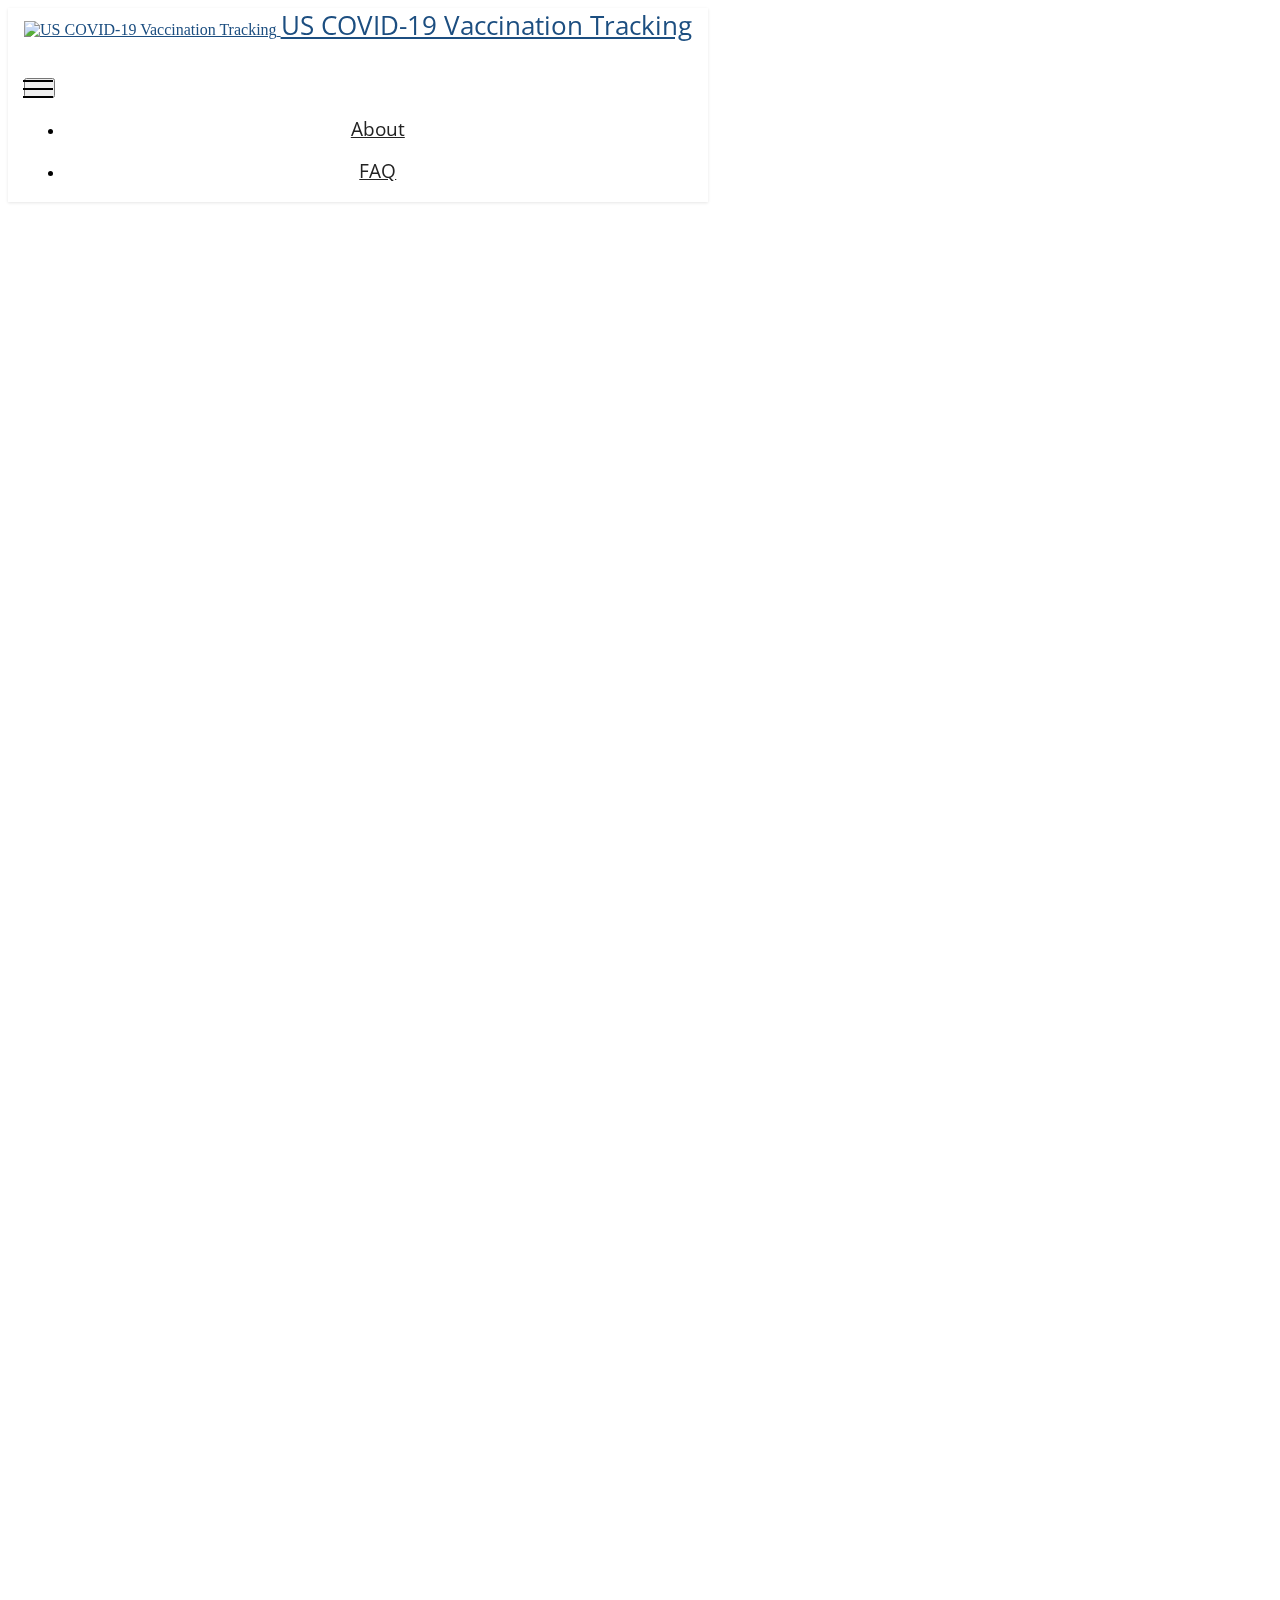
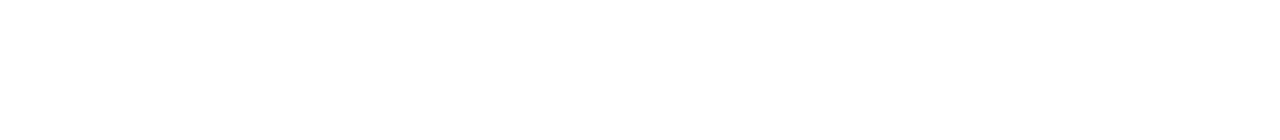
==== index.html @ efb1bec2 "Pushed correct version of files" ====
<!DOCTYPE html>
<html  >
<head>
  
  <meta charset="UTF-8">
  <meta http-equiv="X-UA-Compatible" content="IE=edge">
  
  <meta name="viewport" content="width=device-width, initial-scale=1, minimum-scale=1">
  <link rel="shortcut icon" href="assets/images/slide1-96x96.png" type="image/x-icon">
  <meta name="description" content="">
  
  
  <title>Home</title>
  <link rel="stylesheet" href="assets/tether/tether.min.css">
  <link rel="stylesheet" href="assets/bootstrap/css/bootstrap.min.css">
  <link rel="stylesheet" href="assets/bootstrap/css/bootstrap-grid.min.css">
  <link rel="stylesheet" href="assets/bootstrap/css/bootstrap-reboot.min.css">
  <link rel="stylesheet" href="assets/dropdown/css/style.css">
  <link rel="stylesheet" href="assets/socicon/css/styles.css">
  <link rel="stylesheet" href="assets/theme/css/style.css">
  <link rel="preload" as="style" href="assets/mobirise/css/mbr-additional.css"><link rel="stylesheet" href="assets/mobirise/css/mbr-additional.css" type="text/css">
  
  
  
  
</head>
<body>
  
  <section class="menu menu2 cid-slTCuSpIMN" once="menu" id="menu2-1">
    
    <nav class="navbar navbar-dropdown navbar-fixed-top navbar-expand-lg">
        <div class="container-fluid">
            <div class="navbar-brand">
                <span class="navbar-logo">
                    <a href="index.html">
                        <img src="assets/images/slide1-96x96.png" alt="US COVID-19 Vaccination Tracking" style="height: 3rem;">
                    </a>
                </span>
                <span class="navbar-caption-wrap"><a class="navbar-caption text-primary display-5" href="#">US COVID-19 Vaccination Tracking</a></span>
            </div>
            <button class="navbar-toggler" type="button" data-toggle="collapse" data-target="#navbarSupportedContent" aria-controls="navbarNavAltMarkup" aria-expanded="false" aria-label="Toggle navigation">
                <div class="hamburger">
                    <span></span>
                    <span></span>
                    <span></span>
                    <span></span>
                </div>
            </button>
            <div class="collapse navbar-collapse" id="navbarSupportedContent">
                <ul class="navbar-nav nav-dropdown nav-right" data-app-modern-menu="true"><li class="nav-item"><a class="nav-link link text-black text-primary display-7" href="about.html">
                            About</a></li>
                    <li class="nav-item"><a class="nav-link link text-black text-primary display-7" href="faq.html">
                            FAQ</a></li></ul>
                
                
            </div>
        </div>
    </nav>
</section>

<div id="custom-html-3"><!-- Type valid HTML here -->

<div>
<iframe src="https://covid19-surveillance-dashboard.herokuapp.com/" height="1500" width="100%" frameborder="0"></iframe>
</div></div>


<script src="assets/web/assets/jquery/jquery.min.js"></script>
  <script src="assets/popper/popper.min.js"></script>
  <script src="assets/tether/tether.min.js"></script>
  <script src="assets/bootstrap/js/bootstrap.min.js"></script>
  <script src="assets/smoothscroll/smooth-scroll.js"></script>
  <script src="assets/dropdown/js/nav-dropdown.js"></script>
  <script src="assets/dropdown/js/navbar-dropdown.js"></script>
  <script src="assets/touchswipe/jquery.touch-swipe.min.js"></script>
  <script src="assets/theme/js/script.js"></script>
  
  
  
</body>
</html>
---- assets/mobirise/css/mbr-additional.css ----
@import url(https://fonts.googleapis.com/css?family=Open+Sans:300,300i,400,400i,600,600i,700,700i,800,800i&display=swap);





body {
  font-family: Jost;
}
.display-1 {
  font-family: 'Open Sans', sans-serif;
  font-size: 4.6rem;
  line-height: 1.1;
}
.display-1 > .mbr-iconfont {
  font-size: 5.75rem;
}
.display-2 {
  font-family: 'Open Sans', sans-serif;
  font-size: 3rem;
  line-height: 1.1;
}
.display-2 > .mbr-iconfont {
  font-size: 3.75rem;
}
.display-4 {
  font-family: 'Open Sans', sans-serif;
  font-size: 1.1rem;
  line-height: 1.5;
}
.display-4 > .mbr-iconfont {
  font-size: 1.375rem;
}
.display-5 {
  font-family: 'Open Sans', sans-serif;
  font-size: 1.6rem;
  line-height: 1.5;
}
.display-5 > .mbr-iconfont {
  font-size: 2rem;
}
.display-7 {
  font-family: 'Open Sans', sans-serif;
  font-size: 1.2rem;
  line-height: 1.5;
}
.display-7 > .mbr-iconfont {
  font-size: 1.5rem;
}
/* ---- Fluid typography for mobile devices ---- */
/* 1.4 - font scale ratio ( bootstrap == 1.42857 ) */
/* 100vw - current viewport width */
/* (48 - 20)  48 == 48rem == 768px, 20 == 20rem == 320px(minimal supported viewport) */
/* 0.65 - min scale variable, may vary */
@media (max-width: 992px) {
  .display-1 {
    font-size: 3.68rem;
  }
}
@media (max-width: 768px) {
  .display-1 {
    font-size: 3.22rem;
    font-size: calc( 2.26rem + (4.6 - 2.26) * ((100vw - 20rem) / (48 - 20)));
    line-height: calc( 1.1 * (2.26rem + (4.6 - 2.26) * ((100vw - 20rem) / (48 - 20))));
  }
  .display-2 {
    font-size: 2.4rem;
    font-size: calc( 1.7rem + (3 - 1.7) * ((100vw - 20rem) / (48 - 20)));
    line-height: calc( 1.3 * (1.7rem + (3 - 1.7) * ((100vw - 20rem) / (48 - 20))));
  }
  .display-4 {
    font-size: 0.88rem;
    font-size: calc( 1.0350000000000001rem + (1.1 - 1.0350000000000001) * ((100vw - 20rem) / (48 - 20)));
    line-height: calc( 1.4 * (1.0350000000000001rem + (1.1 - 1.0350000000000001) * ((100vw - 20rem) / (48 - 20))));
  }
  .display-5 {
    font-size: 1.28rem;
    font-size: calc( 1.21rem + (1.6 - 1.21) * ((100vw - 20rem) / (48 - 20)));
    line-height: calc( 1.4 * (1.21rem + (1.6 - 1.21) * ((100vw - 20rem) / (48 - 20))));
  }
  .display-7 {
    font-size: 0.96rem;
    font-size: calc( 1.07rem + (1.2 - 1.07) * ((100vw - 20rem) / (48 - 20)));
    line-height: calc( 1.4 * (1.07rem + (1.2 - 1.07) * ((100vw - 20rem) / (48 - 20))));
  }
}
/* Buttons */
.btn {
  padding: 0.6rem 1.2rem;
  border-radius: 4px;
}
.btn-sm {
  padding: 0.6rem 1.2rem;
  border-radius: 4px;
}
.btn-md {
  padding: 0.6rem 1.2rem;
  border-radius: 4px;
}
.btn-lg {
  padding: 1rem 2.6rem;
  border-radius: 4px;
}
.bg-primary {
  background-color: #1c4e80 !important;
}
.bg-success {
  background-color: #6ab187 !important;
}
.bg-info {
  background-color: #47b5ed !important;
}
.bg-warning {
  background-color: #ffe161 !important;
}
.bg-danger {
  background-color: #ff9966 !important;
}
.btn-primary,
.btn-primary:active {
  background-color: #1c4e80 !important;
  border-color: #1c4e80 !important;
  color: #ffffff !important;
  box-shadow: 0 2px 2px 0 rgba(0, 0, 0, 0.2);
}
.btn-primary:hover,
.btn-primary:focus,
.btn-primary.focus,
.btn-primary.active {
  color: #ffffff !important;
  background-color: #0c2339 !important;
  border-color: #0c2339 !important;
  box-shadow: 0 2px 5px 0 rgba(0, 0, 0, 0.2);
}
.btn-primary.disabled,
.btn-primary:disabled {
  color: #ffffff !important;
  background-color: #0c2339 !important;
  border-color: #0c2339 !important;
}
.btn-secondary,
.btn-secondary:active {
  background-color: #ea6a47 !important;
  border-color: #ea6a47 !important;
  color: #ffffff !important;
  box-shadow: 0 2px 2px 0 rgba(0, 0, 0, 0.2);
}
.btn-secondary:hover,
.btn-secondary:focus,
.btn-secondary.focus,
.btn-secondary.active {
  color: #ffffff !important;
  background-color: #c43c16 !important;
  border-color: #c43c16 !important;
  box-shadow: 0 2px 5px 0 rgba(0, 0, 0, 0.2);
}
.btn-secondary.disabled,
.btn-secondary:disabled {
  color: #ffffff !important;
  background-color: #c43c16 !important;
  border-color: #c43c16 !important;
}
.btn-info,
.btn-info:active {
  background-color: #47b5ed !important;
  border-color: #47b5ed !important;
  color: #ffffff !important;
  box-shadow: 0 2px 2px 0 rgba(0, 0, 0, 0.2);
}
.btn-info:hover,
.btn-info:focus,
.btn-info.focus,
.btn-info.active {
  color: #ffffff !important;
  background-color: #148cca !important;
  border-color: #148cca !important;
  box-shadow: 0 2px 5px 0 rgba(0, 0, 0, 0.2);
}
.btn-info.disabled,
.btn-info:disabled {
  color: #ffffff !important;
  background-color: #148cca !important;
  border-color: #148cca !important;
}
.btn-success,
.btn-success:active {
  background-color: #6ab187 !important;
  border-color: #6ab187 !important;
  color: #ffffff !important;
  box-shadow: 0 2px 2px 0 rgba(0, 0, 0, 0.2);
}
.btn-success:hover,
.btn-success:focus,
.btn-success.focus,
.btn-success.active {
  color: #ffffff !important;
  background-color: #43815d !important;
  border-color: #43815d !important;
  box-shadow: 0 2px 5px 0 rgba(0, 0, 0, 0.2);
}
.btn-success.disabled,
.btn-success:disabled {
  color: #ffffff !important;
  background-color: #43815d !important;
  border-color: #43815d !important;
}
.btn-warning,
.btn-warning:active {
  background-color: #ffe161 !important;
  border-color: #ffe161 !important;
  color: #614f00 !important;
  box-shadow: 0 2px 2px 0 rgba(0, 0, 0, 0.2);
}
.btn-warning:hover,
.btn-warning:focus,
.btn-warning.focus,
.btn-warning.active {
  color: #0a0800 !important;
  background-color: #ffd10a !important;
  border-color: #ffd10a !important;
  box-shadow: 0 2px 5px 0 rgba(0, 0, 0, 0.2);
}
.btn-warning.disabled,
.btn-warning:disabled {
  color: #614f00 !important;
  background-color: #ffd10a !important;
  border-color: #ffd10a !important;
}
.btn-danger,
.btn-danger:active {
  background-color: #ff9966 !important;
  border-color: #ff9966 !important;
  color: #ffffff !important;
  box-shadow: 0 2px 2px 0 rgba(0, 0, 0, 0.2);
}
.btn-danger:hover,
.btn-danger:focus,
.btn-danger.focus,
.btn-danger.active {
  color: #ffffff !important;
  background-color: #ff5f0f !important;
  border-color: #ff5f0f !important;
  box-shadow: 0 2px 5px 0 rgba(0, 0, 0, 0.2);
}
.btn-danger.disabled,
.btn-danger:disabled {
  color: #ffffff !important;
  background-color: #ff5f0f !important;
  border-color: #ff5f0f !important;
}
.btn-white,
.btn-white:active {
  background-color: #fafafa !important;
  border-color: #fafafa !important;
  color: #7a7a7a !important;
  box-shadow: 0 2px 2px 0 rgba(0, 0, 0, 0.2);
}
.btn-white:hover,
.btn-white:focus,
.btn-white.focus,
.btn-white.active {
  color: #4f4f4f !important;
  background-color: #cfcfcf !important;
  border-color: #cfcfcf !important;
  box-shadow: 0 2px 5px 0 rgba(0, 0, 0, 0.2);
}
.btn-white.disabled,
.btn-white:disabled {
  color: #7a7a7a !important;
  background-color: #cfcfcf !important;
  border-color: #cfcfcf !important;
}
.btn-black,
.btn-black:active {
  background-color: #232323 !important;
  border-color: #232323 !important;
  color: #ffffff !important;
  box-shadow: 0 2px 2px 0 rgba(0, 0, 0, 0.2);
}
.btn-black:hover,
.btn-black:focus,
.btn-black.focus,
.btn-black.active {
  color: #ffffff !important;
  background-color: #000000 !important;
  border-color: #000000 !important;
  box-shadow: 0 2px 5px 0 rgba(0, 0, 0, 0.2);
}
.btn-black.disabled,
.btn-black:disabled {
  color: #ffffff !important;
  background-color: #000000 !important;
  border-color: #000000 !important;
}
.btn-primary-outline,
.btn-primary-outline:active {
  background-color: transparent !important;
  border-color: transparent;
  color: #1c4e80;
}
.btn-primary-outline:hover,
.btn-primary-outline:focus,
.btn-primary-outline.focus,
.btn-primary-outline.active {
  color: #0c2339 !important;
  background-color: transparent!important;
  border-color: transparent!important;
  box-shadow: none!important;
}
.btn-primary-outline.disabled,
.btn-primary-outline:disabled {
  color: #ffffff !important;
  background-color: #1c4e80 !important;
  border-color: #1c4e80 !important;
}
.btn-secondary-outline,
.btn-secondary-outline:active {
  background-color: transparent !important;
  border-color: transparent;
  color: #ea6a47;
}
.btn-secondary-outline:hover,
.btn-secondary-outline:focus,
.btn-secondary-outline.focus,
.btn-secondary-outline.active {
  color: #c43c16 !important;
  background-color: transparent!important;
  border-color: transparent!important;
  box-shadow: none!important;
}
.btn-secondary-outline.disabled,
.btn-secondary-outline:disabled {
  color: #ffffff !important;
  background-color: #ea6a47 !important;
  border-color: #ea6a47 !important;
}
.btn-info-outline,
.btn-info-outline:active {
  background-color: transparent !important;
  border-color: transparent;
  color: #47b5ed;
}
.btn-info-outline:hover,
.btn-info-outline:focus,
.btn-info-outline.focus,
.btn-info-outline.active {
  color: #148cca !important;
  background-color: transparent!important;
  border-color: transparent!important;
  box-shadow: none!important;
}
.btn-info-outline.disabled,
.btn-info-outline:disabled {
  color: #ffffff !important;
  background-color: #47b5ed !important;
  border-color: #47b5ed !important;
}
.btn-success-outline,
.btn-success-outline:active {
  background-color: transparent !important;
  border-color: transparent;
  color: #6ab187;
}
.btn-success-outline:hover,
.btn-success-outline:focus,
.btn-success-outline.focus,
.btn-success-outline.active {
  color: #43815d !important;
  background-color: transparent!important;
  border-color: transparent!important;
  box-shadow: none!important;
}
.btn-success-outline.disabled,
.btn-success-outline:disabled {
  color: #ffffff !important;
  background-color: #6ab187 !important;
  border-color: #6ab187 !important;
}
.btn-warning-outline,
.btn-warning-outline:active {
  background-color: transparent !important;
  border-color: transparent;
  color: #ffe161;
}
.btn-warning-outline:hover,
.btn-warning-outline:focus,
.btn-warning-outline.focus,
.btn-warning-outline.active {
  color: #ffd10a !important;
  background-color: transparent!important;
  border-color: transparent!important;
  box-shadow: none!important;
}
.btn-warning-outline.disabled,
.btn-warning-outline:disabled {
  color: #614f00 !important;
  background-color: #ffe161 !important;
  border-color: #ffe161 !important;
}
.btn-danger-outline,
.btn-danger-outline:active {
  background-color: transparent !important;
  border-color: transparent;
  color: #ff9966;
}
.btn-danger-outline:hover,
.btn-danger-outline:focus,
.btn-danger-outline.focus,
.btn-danger-outline.active {
  color: #ff5f0f !important;
  background-color: transparent!important;
  border-color: transparent!important;
  box-shadow: none!important;
}
.btn-danger-outline.disabled,
.btn-danger-outline:disabled {
  color: #ffffff !important;
  background-color: #ff9966 !important;
  border-color: #ff9966 !important;
}
.btn-black-outline,
.btn-black-outline:active {
  background-color: transparent !important;
  border-color: transparent;
  color: #232323;
}
.btn-black-outline:hover,
.btn-black-outline:focus,
.btn-black-outline.focus,
.btn-black-outline.active {
  color: #000000 !important;
  background-color: transparent!important;
  border-color: transparent!important;
  box-shadow: none!important;
}
.btn-black-outline.disabled,
.btn-black-outline:disabled {
  color: #ffffff !important;
  background-color: #232323 !important;
  border-color: #232323 !important;
}
.btn-white-outline,
.btn-white-outline:active {
  background-color: transparent !important;
  border-color: transparent;
  color: #fafafa;
}
.btn-white-outline:hover,
.btn-white-outline:focus,
.btn-white-outline.focus,
.btn-white-outline.active {
  color: #cfcfcf !important;
  background-color: transparent!important;
  border-color: transparent!important;
  box-shadow: none!important;
}
.btn-white-outline.disabled,
.btn-white-outline:disabled {
  color: #7a7a7a !important;
  background-color: #fafafa !important;
  border-color: #fafafa !important;
}
.text-primary {
  color: #1c4e80 !important;
}
.text-secondary {
  color: #ea6a47 !important;
}
.text-success {
  color: #6ab187 !important;
}
.text-info {
  color: #47b5ed !important;
}
.text-warning {
  color: #ffe161 !important;
}
.text-danger {
  color: #ff9966 !important;
}
.text-white {
  color: #fafafa !important;
}
.text-black {
  color: #232323 !important;
}
a.text-primary:hover,
a.text-primary:focus,
a.text-primary.active {
  color: #0a1b2c !important;
}
a.text-secondary:hover,
a.text-secondary:focus,
a.text-secondary.active {
  color: #b63715 !important;
}
a.text-success:hover,
a.text-success:focus,
a.text-success.active {
  color: #3e7755 !important;
}
a.text-info:hover,
a.text-info:focus,
a.text-info.active {
  color: #1283bc !important;
}
a.text-warning:hover,
a.text-warning:focus,
a.text-warning.active {
  color: #facb00 !important;
}
a.text-danger:hover,
a.text-danger:focus,
a.text-danger.active {
  color: #ff5500 !important;
}
a.text-white:hover,
a.text-white:focus,
a.text-white.active {
  color: #c7c7c7 !important;
}
a.text-black:hover,
a.text-black:focus,
a.text-black.active {
  color: #000000 !important;
}
a[class*="text-"]:not(.nav-link):not(.dropdown-item):not([role]) {
  position: relative;
  background-image: transparent;
  background-size: 10000px 2px;
  background-repeat: no-repeat;
  background-position: 0px 1.2em;
  background-position: -10000px 1.2em;
}
a[class*="text-"]:not(.nav-link):not(.dropdown-item):not([role]):hover {
  transition: background-position 2s ease-in-out;
  background-image: linear-gradient(currentColor 50%, currentColor 50%);
  background-position: 0px 1.2em;
}
.nav-tabs .nav-link.active {
  color: #1c4e80;
}
.nav-tabs .nav-link:not(.active) {
  color: #232323;
}
.alert-success {
  background-color: #70c770;
}
.alert-info {
  background-color: #47b5ed;
}
.alert-warning {
  background-color: #ffe161;
}
.alert-danger {
  background-color: #ff9966;
}
.mbr-gallery-filter li.active .btn {
  background-color: #1c4e80;
  border-color: #1c4e80;
  color: #ffffff;
}
.mbr-gallery-filter li.active .btn:focus {
  box-shadow: none;
}
a,
a:hover {
  color: #1c4e80;
}
.mbr-plan-header.bg-primary .mbr-plan-subtitle,
.mbr-plan-header.bg-primary .mbr-plan-price-desc {
  color: #458ed6;
}
.mbr-plan-header.bg-success .mbr-plan-subtitle,
.mbr-plan-header.bg-success .mbr-plan-price-desc {
  color: #beddca;
}
.mbr-plan-header.bg-info .mbr-plan-subtitle,
.mbr-plan-header.bg-info .mbr-plan-price-desc {
  color: #ffffff;
}
.mbr-plan-header.bg-warning .mbr-plan-subtitle,
.mbr-plan-header.bg-warning .mbr-plan-price-desc {
  color: #ffffff;
}
.mbr-plan-header.bg-danger .mbr-plan-subtitle,
.mbr-plan-header.bg-danger .mbr-plan-price-desc {
  color: #ffffff;
}
/* Scroll to top button*/
.scrollToTop_wraper {
  display: none;
}
.form-control {
  font-family: 'Open Sans', sans-serif;
  font-size: 1.1rem;
  line-height: 1.5;
  font-weight: 400;
}
.form-control > .mbr-iconfont {
  font-size: 1.375rem;
}
.form-control:hover,
.form-control:focus {
  box-shadow: rgba(0, 0, 0, 0.07) 0px 1px 1px 0px, rgba(0, 0, 0, 0.07) 0px 1px 3px 0px, rgba(0, 0, 0, 0.03) 0px 0px 0px 1px;
  border-color: #1c4e80 !important;
}
.form-control:-webkit-input-placeholder {
  font-family: 'Open Sans', sans-serif;
  font-size: 1.1rem;
  line-height: 1.5;
  font-weight: 400;
}
.form-control:-webkit-input-placeholder > .mbr-iconfont {
  font-size: 1.375rem;
}
blockquote {
  border-color: #1c4e80;
}
/* Forms */
.jq-selectbox li:hover,
.jq-selectbox li.selected {
  background-color: #1c4e80;
  color: #ffffff;
}
.jq-number__spin {
  transition: 0.25s ease;
}
.jq-number__spin:hover {
  border-color: #1c4e80;
}
.jq-selectbox .jq-selectbox__trigger-arrow,
.jq-number__spin.minus:after,
.jq-number__spin.plus:after {
  transition: 0.4s;
  border-top-color: #353535;
  border-bottom-color: #353535;
}
.jq-selectbox:hover .jq-selectbox__trigger-arrow,
.jq-number__spin.minus:hover:after,
.jq-number__spin.plus:hover:after {
  border-top-color: #1c4e80;
  border-bottom-color: #1c4e80;
}
.xdsoft_datetimepicker .xdsoft_calendar td.xdsoft_default,
.xdsoft_datetimepicker .xdsoft_calendar td.xdsoft_current,
.xdsoft_datetimepicker .xdsoft_timepicker .xdsoft_time_box > div > div.xdsoft_current {
  color: #ffffff !important;
  background-color: #1c4e80 !important;
  box-shadow: none !important;
}
.xdsoft_datetimepicker .xdsoft_calendar td:hover,
.xdsoft_datetimepicker .xdsoft_timepicker .xdsoft_time_box > div > div:hover {
  color: #ffffff !important;
  background: #ea6a47 !important;
  box-shadow: none !important;
}
.lazy-bg {
  background-image: none !important;
}
.lazy-placeholder:not(section),
.lazy-none {
  display: block;
  position: relative;
  padding-bottom: 56.25%;
  width: 100%;
  height: auto;
}
iframe.lazy-placeholder,
.lazy-placeholder:after {
  content: '';
  position: absolute;
  width: 200px;
  height: 200px;
  background: transparent no-repeat center;
  background-size: contain;
  top: 50%;
  left: 50%;
  transform: translateX(-50%) translateY(-50%);
  background-image: url("data:image/svg+xml;charset=UTF-8,%3csvg width='32' height='32' viewBox='0 0 64 64' xmlns='http://www.w3.org/2000/svg' stroke='%231c4e80' %3e%3cg fill='none' fill-rule='evenodd'%3e%3cg transform='translate(16 16)' stroke-width='2'%3e%3ccircle stroke-opacity='.5' cx='16' cy='16' r='16'/%3e%3cpath d='M32 16c0-9.94-8.06-16-16-16'%3e%3canimateTransform attributeName='transform' type='rotate' from='0 16 16' to='360 16 16' dur='1s' repeatCount='indefinite'/%3e%3c/path%3e%3c/g%3e%3c/g%3e%3c/svg%3e");
}
section.lazy-placeholder:after {
  opacity: 0.5;
}
body {
  overflow-x: hidden;
}
a {
  transition: color 0.6s;
}
.cid-slTCuSpIMN {
  z-index: 1000;
  width: 100%;
  position: relative;
  min-height: 60px;
}
.cid-slTCuSpIMN nav.navbar {
  position: fixed;
}
.cid-slTCuSpIMN .dropdown-item:before {
  font-family: Moririse2 !important;
  content: "\e966";
  display: inline-block;
  width: 0;
  position: absolute;
  left: 1rem;
  top: 0.5rem;
  margin-right: 0.5rem;
  line-height: 1;
  font-size: inherit;
  vertical-align: middle;
  text-align: center;
  overflow: hidden;
  transform: scale(0, 1);
  transition: all 0.25s ease-in-out;
}
.cid-slTCuSpIMN .dropdown-menu {
  padding: 0;
  border-radius: 4px;
  box-shadow: 0 1px 3px 0 rgba(0, 0, 0, 0.1);
}
.cid-slTCuSpIMN .dropdown-item {
  border-bottom: 1px solid #e6e6e6;
}
.cid-slTCuSpIMN .dropdown-item:hover,
.cid-slTCuSpIMN .dropdown-item:focus {
  background: #1c4e80 !important;
  color: white !important;
}
.cid-slTCuSpIMN .dropdown-item:first-child {
  border-top-left-radius: 4px;
  border-top-right-radius: 4px;
}
.cid-slTCuSpIMN .dropdown-item:last-child {
  border-bottom: none;
  border-bottom-left-radius: 4px;
  border-bottom-right-radius: 4px;
}
.cid-slTCuSpIMN .nav-dropdown .link {
  padding: 0 0.3em !important;
  margin: 0.667em 1em !important;
}
.cid-slTCuSpIMN .nav-dropdown .link.dropdown-toggle::after {
  margin-left: 0.5rem;
  margin-top: 0.2rem;
}
.cid-slTCuSpIMN .nav-link {
  position: relative;
}
.cid-slTCuSpIMN .container {
  display: flex;
  margin: auto;
}
.cid-slTCuSpIMN .iconfont-wrapper {
  color: #000000 !important;
  font-size: 1.5rem;
  padding-right: 0.5rem;
}
.cid-slTCuSpIMN .dropdown-menu,
.cid-slTCuSpIMN .navbar.opened {
  background: #ffffff !important;
}
.cid-slTCuSpIMN .nav-item:focus,
.cid-slTCuSpIMN .nav-link:focus {
  outline: none;
}
.cid-slTCuSpIMN .dropdown .dropdown-menu .dropdown-item {
  width: auto;
  transition: all 0.25s ease-in-out;
}
.cid-slTCuSpIMN .dropdown .dropdown-menu .dropdown-item::after {
  right: 0.5rem;
}
.cid-slTCuSpIMN .dropdown .dropdown-menu .dropdown-item .mbr-iconfont {
  margin-right: 0.5rem;
  vertical-align: sub;
}
.cid-slTCuSpIMN .dropdown .dropdown-menu .dropdown-item .mbr-iconfont:before {
  display: inline-block;
  transform: scale(1, 1);
  transition: all 0.25s ease-in-out;
}
.cid-slTCuSpIMN .collapsed .dropdown-menu .dropdown-item:before {
  display: none;
}
.cid-slTCuSpIMN .collapsed .dropdown .dropdown-menu .dropdown-item {
  padding: 0.235em 1.5em 0.235em 1.5em !important;
  transition: none;
  margin: 0 !important;
}
.cid-slTCuSpIMN .navbar {
  min-height: 70px;
  transition: all 0.3s;
  border-bottom: 1px solid transparent;
  box-shadow: 0 1px 3px 0 rgba(0, 0, 0, 0.1);
  background: #ffffff;
}
.cid-slTCuSpIMN .navbar.opened {
  transition: all 0.3s;
}
.cid-slTCuSpIMN .navbar .dropdown-item {
  padding: 0.5rem 1.8rem;
}
.cid-slTCuSpIMN .navbar .navbar-logo img {
  width: auto;
}
.cid-slTCuSpIMN .navbar .navbar-collapse {
  justify-content: flex-end;
  z-index: 1;
}
.cid-slTCuSpIMN .navbar.collapsed {
  justify-content: center;
}
.cid-slTCuSpIMN .navbar.collapsed .nav-item .nav-link::before {
  display: none;
}
.cid-slTCuSpIMN .navbar.collapsed.opened .dropdown-menu {
  top: 0;
}
@media (min-width: 992px) {
  .cid-slTCuSpIMN .navbar.collapsed.opened:not(.navbar-short) .navbar-collapse {
    max-height: calc(98.5vh - 3rem);
  }
}
.cid-slTCuSpIMN .navbar.collapsed .dropdown-menu .dropdown-submenu {
  left: 0 !important;
}
.cid-slTCuSpIMN .navbar.collapsed .dropdown-menu .dropdown-item:after {
  right: auto;
}
.cid-slTCuSpIMN .navbar.collapsed .dropdown-menu .dropdown-toggle[data-toggle="dropdown-submenu"]:after {
  margin-left: 0.5rem;
  margin-top: 0.2rem;
  border-top: 0.35em solid;
  border-right: 0.35em solid transparent;
  border-left: 0.35em solid transparent;
  border-bottom: 0;
  top: 41%;
}
.cid-slTCuSpIMN .navbar.collapsed ul.navbar-nav li {
  margin: auto;
}
.cid-slTCuSpIMN .navbar.collapsed .dropdown-menu .dropdown-item {
  padding: 0.25rem 1.5rem;
  text-align: center;
}
.cid-slTCuSpIMN .navbar.collapsed .icons-menu {
  padding-left: 0;
  padding-right: 0;
  padding-top: 0.5rem;
  padding-bottom: 0.5rem;
}
@media (max-width: 991px) {
  .cid-slTCuSpIMN .navbar .nav-item .nav-link::before {
    display: none;
  }
  .cid-slTCuSpIMN .navbar.opened .dropdown-menu {
    top: 0;
  }
  .cid-slTCuSpIMN .navbar .dropdown-menu .dropdown-submenu {
    left: 0 !important;
  }
  .cid-slTCuSpIMN .navbar .dropdown-menu .dropdown-item:after {
    right: auto;
  }
  .cid-slTCuSpIMN .navbar .dropdown-menu .dropdown-toggle[data-toggle="dropdown-submenu"]:after {
    margin-left: 0.5rem;
    margin-top: 0.2rem;
    border-top: 0.35em solid;
    border-right: 0.35em solid transparent;
    border-left: 0.35em solid transparent;
    border-bottom: 0;
    top: 40%;
  }
  .cid-slTCuSpIMN .navbar .navbar-logo img {
    height: 3rem !important;
  }
  .cid-slTCuSpIMN .navbar ul.navbar-nav li {
    margin: auto;
  }
  .cid-slTCuSpIMN .navbar .dropdown-menu .dropdown-item {
    padding: 0.25rem 1.5rem !important;
    text-align: center;
  }
  .cid-slTCuSpIMN .navbar .navbar-brand {
    flex-shrink: initial;
    flex-basis: auto;
    word-break: break-word;
    padding-right: 2rem;
  }
  .cid-slTCuSpIMN .navbar .navbar-toggler {
    flex-basis: auto;
  }
  .cid-slTCuSpIMN .navbar .icons-menu {
    padding-left: 0;
    padding-top: 0.5rem;
    padding-bottom: 0.5rem;
  }
}
.cid-slTCuSpIMN .navbar.navbar-short {
  min-height: 60px;
}
.cid-slTCuSpIMN .navbar.navbar-short .navbar-logo img {
  height: 2.5rem !important;
}
.cid-slTCuSpIMN .navbar.navbar-short .navbar-brand {
  min-height: 60px;
  padding: 0;
}
.cid-slTCuSpIMN .navbar-brand {
  min-height: 70px;
  flex-shrink: 0;
  align-items: center;
  margin-right: 0;
  padding: 0;
  transition: all 0.3s;
  word-break: break-word;
  z-index: 1;
}
.cid-slTCuSpIMN .navbar-brand .navbar-caption {
  line-height: inherit !important;
}
.cid-slTCuSpIMN .navbar-brand .navbar-logo a {
  outline: none;
}
.cid-slTCuSpIMN .dropdown-item.active,
.cid-slTCuSpIMN .dropdown-item:active {
  background-color: transparent;
}
.cid-slTCuSpIMN .navbar-expand-lg .navbar-nav .nav-link {
  padding: 0;
}
.cid-slTCuSpIMN .nav-dropdown .link.dropdown-toggle {
  margin-right: 1.667em;
}
.cid-slTCuSpIMN .nav-dropdown .link.dropdown-toggle[aria-expanded="true"] {
  margin-right: 0;
  padding: 0.667em 1.667em;
}
.cid-slTCuSpIMN .navbar.navbar-expand-lg .dropdown .dropdown-menu {
  background: #ffffff;
}
.cid-slTCuSpIMN .navbar.navbar-expand-lg .dropdown .dropdown-menu .dropdown-submenu {
  margin: 0;
  left: 100%;
}
.cid-slTCuSpIMN .navbar .dropdown.open > .dropdown-menu {
  display: block;
}
.cid-slTCuSpIMN ul.navbar-nav {
  flex-wrap: wrap;
}
.cid-slTCuSpIMN .navbar-buttons {
  text-align: center;
  min-width: 170px;
}
.cid-slTCuSpIMN button.navbar-toggler {
  outline: none;
  width: 31px;
  height: 20px;
  cursor: pointer;
  transition: all 0.2s;
  position: relative;
  align-self: center;
}
.cid-slTCuSpIMN button.navbar-toggler .hamburger span {
  position: absolute;
  right: 0;
  width: 30px;
  height: 2px;
  border-right: 5px;
  background-color: #000000;
}
.cid-slTCuSpIMN button.navbar-toggler .hamburger span:nth-child(1) {
  top: 0;
  transition: all 0.2s;
}
.cid-slTCuSpIMN button.navbar-toggler .hamburger span:nth-child(2) {
  top: 8px;
  transition: all 0.15s;
}
.cid-slTCuSpIMN button.navbar-toggler .hamburger span:nth-child(3) {
  top: 8px;
  transition: all 0.15s;
}
.cid-slTCuSpIMN button.navbar-toggler .hamburger span:nth-child(4) {
  top: 16px;
  transition: all 0.2s;
}
.cid-slTCuSpIMN nav.opened .hamburger span:nth-child(1) {
  top: 8px;
  width: 0;
  opacity: 0;
  right: 50%;
  transition: all 0.2s;
}
.cid-slTCuSpIMN nav.opened .hamburger span:nth-child(2) {
  transform: rotate(45deg);
  transition: all 0.25s;
}
.cid-slTCuSpIMN nav.opened .hamburger span:nth-child(3) {
  transform: rotate(-45deg);
  transition: all 0.25s;
}
.cid-slTCuSpIMN nav.opened .hamburger span:nth-child(4) {
  top: 8px;
  width: 0;
  opacity: 0;
  right: 50%;
  transition: all 0.2s;
}
.cid-slTCuSpIMN .navbar-dropdown {
  padding: 0 1rem;
  position: fixed;
}
.cid-slTCuSpIMN a.nav-link {
  display: flex;
  align-items: center;
  justify-content: center;
}
.cid-slTCuSpIMN .icons-menu {
  flex-wrap: nowrap;
  display: flex;
  justify-content: center;
  padding-left: 1rem;
  padding-right: 1rem;
  padding-top: 0.3rem;
  text-align: center;
}
@media screen and (-ms-high-contrast: active), (-ms-high-contrast: none) {
  .cid-slTCuSpIMN .navbar {
    height: 70px;
  }
  .cid-slTCuSpIMN .navbar.opened {
    height: auto;
  }
  .cid-slTCuSpIMN .nav-item .nav-link:hover::before {
    width: 175%;
    max-width: calc(100% + 2rem);
    left: -1rem;
  }
}
#custom-html-3 {
  /* Type valid CSS here */
}
#custom-html-3 div {
  padding: 80px 0;
  color: #777;
  text-align: center;
}
#custom-html-3 p {
  font-size: 60px;
  color: #777;
}
.cid-slV7hILiEO {
  padding-top: 8rem;
  padding-bottom: 0rem;
  background-color: #ffffff;
}
.cid-slV7hILiEO .card .card-header {
  background-color: transparent;
  margin-bottom: 0;
}
.cid-slV7hILiEO .panel-title {
  display: flex;
  align-items: center;
  justify-content: space-between;
}
.cid-slV7hILiEO .mbr-iconfont {
  padding-left: 1rem;
  font-family: 'Moririse2' !important;
  font-size: 1.4rem !important;
  color: #1c4e80;
}
.cid-slV7hILiEO .panel-body,
.cid-slV7hILiEO .card-header {
  padding: 1rem 0;
}
.cid-slV7hILiEO .panel-title-edit {
  color: #000000;
}
.cid-slTCuSpIMN {
  z-index: 1000;
  width: 100%;
  position: relative;
  min-height: 60px;
}
.cid-slTCuSpIMN nav.navbar {
  position: fixed;
}
.cid-slTCuSpIMN .dropdown-item:before {
  font-family: Moririse2 !important;
  content: "\e966";
  display: inline-block;
  width: 0;
  position: absolute;
  left: 1rem;
  top: 0.5rem;
  margin-right: 0.5rem;
  line-height: 1;
  font-size: inherit;
  vertical-align: middle;
  text-align: center;
  overflow: hidden;
  transform: scale(0, 1);
  transition: all 0.25s ease-in-out;
}
.cid-slTCuSpIMN .dropdown-menu {
  padding: 0;
  border-radius: 4px;
  box-shadow: 0 1px 3px 0 rgba(0, 0, 0, 0.1);
}
.cid-slTCuSpIMN .dropdown-item {
  border-bottom: 1px solid #e6e6e6;
}
.cid-slTCuSpIMN .dropdown-item:hover,
.cid-slTCuSpIMN .dropdown-item:focus {
  background: #1c4e80 !important;
  color: white !important;
}
.cid-slTCuSpIMN .dropdown-item:first-child {
  border-top-left-radius: 4px;
  border-top-right-radius: 4px;
}
.cid-slTCuSpIMN .dropdown-item:last-child {
  border-bottom: none;
  border-bottom-left-radius: 4px;
  border-bottom-right-radius: 4px;
}
.cid-slTCuSpIMN .nav-dropdown .link {
  padding: 0 0.3em !important;
  margin: 0.667em 1em !important;
}
.cid-slTCuSpIMN .nav-dropdown .link.dropdown-toggle::after {
  margin-left: 0.5rem;
  margin-top: 0.2rem;
}
.cid-slTCuSpIMN .nav-link {
  position: relative;
}
.cid-slTCuSpIMN .container {
  display: flex;
  margin: auto;
}
.cid-slTCuSpIMN .iconfont-wrapper {
  color: #000000 !important;
  font-size: 1.5rem;
  padding-right: 0.5rem;
}
.cid-slTCuSpIMN .dropdown-menu,
.cid-slTCuSpIMN .navbar.opened {
  background: #ffffff !important;
}
.cid-slTCuSpIMN .nav-item:focus,
.cid-slTCuSpIMN .nav-link:focus {
  outline: none;
}
.cid-slTCuSpIMN .dropdown .dropdown-menu .dropdown-item {
  width: auto;
  transition: all 0.25s ease-in-out;
}
.cid-slTCuSpIMN .dropdown .dropdown-menu .dropdown-item::after {
  right: 0.5rem;
}
.cid-slTCuSpIMN .dropdown .dropdown-menu .dropdown-item .mbr-iconfont {
  margin-right: 0.5rem;
  vertical-align: sub;
}
.cid-slTCuSpIMN .dropdown .dropdown-menu .dropdown-item .mbr-iconfont:before {
  display: inline-block;
  transform: scale(1, 1);
  transition: all 0.25s ease-in-out;
}
.cid-slTCuSpIMN .collapsed .dropdown-menu .dropdown-item:before {
  display: none;
}
.cid-slTCuSpIMN .collapsed .dropdown .dropdown-menu .dropdown-item {
  padding: 0.235em 1.5em 0.235em 1.5em !important;
  transition: none;
  margin: 0 !important;
}
.cid-slTCuSpIMN .navbar {
  min-height: 70px;
  transition: all 0.3s;
  border-bottom: 1px solid transparent;
  box-shadow: 0 1px 3px 0 rgba(0, 0, 0, 0.1);
  background: #ffffff;
}
.cid-slTCuSpIMN .navbar.opened {
  transition: all 0.3s;
}
.cid-slTCuSpIMN .navbar .dropdown-item {
  padding: 0.5rem 1.8rem;
}
.cid-slTCuSpIMN .navbar .navbar-logo img {
  width: auto;
}
.cid-slTCuSpIMN .navbar .navbar-collapse {
  justify-content: flex-end;
  z-index: 1;
}
.cid-slTCuSpIMN .navbar.collapsed {
  justify-content: center;
}
.cid-slTCuSpIMN .navbar.collapsed .nav-item .nav-link::before {
  display: none;
}
.cid-slTCuSpIMN .navbar.collapsed.opened .dropdown-menu {
  top: 0;
}
@media (min-width: 992px) {
  .cid-slTCuSpIMN .navbar.collapsed.opened:not(.navbar-short) .navbar-collapse {
    max-height: calc(98.5vh - 3rem);
  }
}
.cid-slTCuSpIMN .navbar.collapsed .dropdown-menu .dropdown-submenu {
  left: 0 !important;
}
.cid-slTCuSpIMN .navbar.collapsed .dropdown-menu .dropdown-item:after {
  right: auto;
}
.cid-slTCuSpIMN .navbar.collapsed .dropdown-menu .dropdown-toggle[data-toggle="dropdown-submenu"]:after {
  margin-left: 0.5rem;
  margin-top: 0.2rem;
  border-top: 0.35em solid;
  border-right: 0.35em solid transparent;
  border-left: 0.35em solid transparent;
  border-bottom: 0;
  top: 41%;
}
.cid-slTCuSpIMN .navbar.collapsed ul.navbar-nav li {
  margin: auto;
}
.cid-slTCuSpIMN .navbar.collapsed .dropdown-menu .dropdown-item {
  padding: 0.25rem 1.5rem;
  text-align: center;
}
.cid-slTCuSpIMN .navbar.collapsed .icons-menu {
  padding-left: 0;
  padding-right: 0;
  padding-top: 0.5rem;
  padding-bottom: 0.5rem;
}
@media (max-width: 991px) {
  .cid-slTCuSpIMN .navbar .nav-item .nav-link::before {
    display: none;
  }
  .cid-slTCuSpIMN .navbar.opened .dropdown-menu {
    top: 0;
  }
  .cid-slTCuSpIMN .navbar .dropdown-menu .dropdown-submenu {
    left: 0 !important;
  }
  .cid-slTCuSpIMN .navbar .dropdown-menu .dropdown-item:after {
    right: auto;
  }
  .cid-slTCuSpIMN .navbar .dropdown-menu .dropdown-toggle[data-toggle="dropdown-submenu"]:after {
    margin-left: 0.5rem;
    margin-top: 0.2rem;
    border-top: 0.35em solid;
    border-right: 0.35em solid transparent;
    border-left: 0.35em solid transparent;
    border-bottom: 0;
    top: 40%;
  }
  .cid-slTCuSpIMN .navbar .navbar-logo img {
    height: 3rem !important;
  }
  .cid-slTCuSpIMN .navbar ul.navbar-nav li {
    margin: auto;
  }
  .cid-slTCuSpIMN .navbar .dropdown-menu .dropdown-item {
    padding: 0.25rem 1.5rem !important;
    text-align: center;
  }
  .cid-slTCuSpIMN .navbar .navbar-brand {
    flex-shrink: initial;
    flex-basis: auto;
    word-break: break-word;
    padding-right: 2rem;
  }
  .cid-slTCuSpIMN .navbar .navbar-toggler {
    flex-basis: auto;
  }
  .cid-slTCuSpIMN .navbar .icons-menu {
    padding-left: 0;
    padding-top: 0.5rem;
    padding-bottom: 0.5rem;
  }
}
.cid-slTCuSpIMN .navbar.navbar-short {
  min-height: 60px;
}
.cid-slTCuSpIMN .navbar.navbar-short .navbar-logo img {
  height: 2.5rem !important;
}
.cid-slTCuSpIMN .navbar.navbar-short .navbar-brand {
  min-height: 60px;
  padding: 0;
}
.cid-slTCuSpIMN .navbar-brand {
  min-height: 70px;
  flex-shrink: 0;
  align-items: center;
  margin-right: 0;
  padding: 0;
  transition: all 0.3s;
  word-break: break-word;
  z-index: 1;
}
.cid-slTCuSpIMN .navbar-brand .navbar-caption {
  line-height: inherit !important;
}
.cid-slTCuSpIMN .navbar-brand .navbar-logo a {
  outline: none;
}
.cid-slTCuSpIMN .dropdown-item.active,
.cid-slTCuSpIMN .dropdown-item:active {
  background-color: transparent;
}
.cid-slTCuSpIMN .navbar-expand-lg .navbar-nav .nav-link {
  padding: 0;
}
.cid-slTCuSpIMN .nav-dropdown .link.dropdown-toggle {
  margin-right: 1.667em;
}
.cid-slTCuSpIMN .nav-dropdown .link.dropdown-toggle[aria-expanded="true"] {
  margin-right: 0;
  padding: 0.667em 1.667em;
}
.cid-slTCuSpIMN .navbar.navbar-expand-lg .dropdown .dropdown-menu {
  background: #ffffff;
}
.cid-slTCuSpIMN .navbar.navbar-expand-lg .dropdown .dropdown-menu .dropdown-submenu {
  margin: 0;
  left: 100%;
}
.cid-slTCuSpIMN .navbar .dropdown.open > .dropdown-menu {
  display: block;
}
.cid-slTCuSpIMN ul.navbar-nav {
  flex-wrap: wrap;
}
.cid-slTCuSpIMN .navbar-buttons {
  text-align: center;
  min-width: 170px;
}
.cid-slTCuSpIMN button.navbar-toggler {
  outline: none;
  width: 31px;
  height: 20px;
  cursor: pointer;
  transition: all 0.2s;
  position: relative;
  align-self: center;
}
.cid-slTCuSpIMN button.navbar-toggler .hamburger span {
  position: absolute;
  right: 0;
  width: 30px;
  height: 2px;
  border-right: 5px;
  background-color: #000000;
}
.cid-slTCuSpIMN button.navbar-toggler .hamburger span:nth-child(1) {
  top: 0;
  transition: all 0.2s;
}
.cid-slTCuSpIMN button.navbar-toggler .hamburger span:nth-child(2) {
  top: 8px;
  transition: all 0.15s;
}
.cid-slTCuSpIMN button.navbar-toggler .hamburger span:nth-child(3) {
  top: 8px;
  transition: all 0.15s;
}
.cid-slTCuSpIMN button.navbar-toggler .hamburger span:nth-child(4) {
  top: 16px;
  transition: all 0.2s;
}
.cid-slTCuSpIMN nav.opened .hamburger span:nth-child(1) {
  top: 8px;
  width: 0;
  opacity: 0;
  right: 50%;
  transition: all 0.2s;
}
.cid-slTCuSpIMN nav.opened .hamburger span:nth-child(2) {
  transform: rotate(45deg);
  transition: all 0.25s;
}
.cid-slTCuSpIMN nav.opened .hamburger span:nth-child(3) {
  transform: rotate(-45deg);
  transition: all 0.25s;
}
.cid-slTCuSpIMN nav.opened .hamburger span:nth-child(4) {
  top: 8px;
  width: 0;
  opacity: 0;
  right: 50%;
  transition: all 0.2s;
}
.cid-slTCuSpIMN .navbar-dropdown {
  padding: 0 1rem;
  position: fixed;
}
.cid-slTCuSpIMN a.nav-link {
  display: flex;
  align-items: center;
  justify-content: center;
}
.cid-slTCuSpIMN .icons-menu {
  flex-wrap: nowrap;
  display: flex;
  justify-content: center;
  padding-left: 1rem;
  padding-right: 1rem;
  padding-top: 0.3rem;
  text-align: center;
}
@media screen and (-ms-high-contrast: active), (-ms-high-contrast: none) {
  .cid-slTCuSpIMN .navbar {
    height: 70px;
  }
  .cid-slTCuSpIMN .navbar.opened {
    height: auto;
  }
  .cid-slTCuSpIMN .nav-item .nav-link:hover::before {
    width: 175%;
    max-width: calc(100% + 2rem);
    left: -1rem;
  }
}
.cid-slUFTqnAg9 {
  padding-top: 0rem;
  padding-bottom: 0rem;
  background-color: #ffffff;
}
.cid-slUFTqnAg9 .card .card-header {
  background-color: transparent;
  margin-bottom: 0;
}
.cid-slUFTqnAg9 .panel-title {
  display: flex;
  align-items: center;
  justify-content: space-between;
}
.cid-slUFTqnAg9 .mbr-iconfont {
  padding-left: 1rem;
  font-family: 'Moririse2' !important;
  font-size: 1.4rem !important;
  color: #1c4e80;
}
.cid-slUFTqnAg9 .panel-body,
.cid-slUFTqnAg9 .card-header {
  padding: 1rem 0;
}
.cid-slUFTqnAg9 .panel-title-edit {
  color: #000000;
}
.cid-slV6xAhUSv {
  padding-top: 0rem;
  padding-bottom: 6rem;
  background-color: #ffffff;
}
.cid-slV6xAhUSv .card .card-header {
  background-color: transparent;
  margin-bottom: 0;
}
.cid-slV6xAhUSv .panel-title {
  display: flex;
  align-items: center;
  justify-content: space-between;
}
.cid-slV6xAhUSv .mbr-iconfont {
  padding-left: 1rem;
  font-family: 'Moririse2' !important;
  font-size: 1.4rem !important;
  color: #1c4e80;
}
.cid-slV6xAhUSv .panel-body,
.cid-slV6xAhUSv .card-header {
  padding: 1rem 0;
}
.cid-slV6xAhUSv .panel-title-edit {
  color: #000000;
}
.cid-slTCuSpIMN {
  z-index: 1000;
  width: 100%;
  position: relative;
  min-height: 60px;
}
.cid-slTCuSpIMN nav.navbar {
  position: fixed;
}
.cid-slTCuSpIMN .dropdown-item:before {
  font-family: Moririse2 !important;
  content: "\e966";
  display: inline-block;
  width: 0;
  position: absolute;
  left: 1rem;
  top: 0.5rem;
  margin-right: 0.5rem;
  line-height: 1;
  font-size: inherit;
  vertical-align: middle;
  text-align: center;
  overflow: hidden;
  transform: scale(0, 1);
  transition: all 0.25s ease-in-out;
}
.cid-slTCuSpIMN .dropdown-menu {
  padding: 0;
  border-radius: 4px;
  box-shadow: 0 1px 3px 0 rgba(0, 0, 0, 0.1);
}
.cid-slTCuSpIMN .dropdown-item {
  border-bottom: 1px solid #e6e6e6;
}
.cid-slTCuSpIMN .dropdown-item:hover,
.cid-slTCuSpIMN .dropdown-item:focus {
  background: #1c4e80 !important;
  color: white !important;
}
.cid-slTCuSpIMN .dropdown-item:first-child {
  border-top-left-radius: 4px;
  border-top-right-radius: 4px;
}
.cid-slTCuSpIMN .dropdown-item:last-child {
  border-bottom: none;
  border-bottom-left-radius: 4px;
  border-bottom-right-radius: 4px;
}
.cid-slTCuSpIMN .nav-dropdown .link {
  padding: 0 0.3em !important;
  margin: 0.667em 1em !important;
}
.cid-slTCuSpIMN .nav-dropdown .link.dropdown-toggle::after {
  margin-left: 0.5rem;
  margin-top: 0.2rem;
}
.cid-slTCuSpIMN .nav-link {
  position: relative;
}
.cid-slTCuSpIMN .container {
  display: flex;
  margin: auto;
}
.cid-slTCuSpIMN .iconfont-wrapper {
  color: #000000 !important;
  font-size: 1.5rem;
  padding-right: 0.5rem;
}
.cid-slTCuSpIMN .dropdown-menu,
.cid-slTCuSpIMN .navbar.opened {
  background: #ffffff !important;
}
.cid-slTCuSpIMN .nav-item:focus,
.cid-slTCuSpIMN .nav-link:focus {
  outline: none;
}
.cid-slTCuSpIMN .dropdown .dropdown-menu .dropdown-item {
  width: auto;
  transition: all 0.25s ease-in-out;
}
.cid-slTCuSpIMN .dropdown .dropdown-menu .dropdown-item::after {
  right: 0.5rem;
}
.cid-slTCuSpIMN .dropdown .dropdown-menu .dropdown-item .mbr-iconfont {
  margin-right: 0.5rem;
  vertical-align: sub;
}
.cid-slTCuSpIMN .dropdown .dropdown-menu .dropdown-item .mbr-iconfont:before {
  display: inline-block;
  transform: scale(1, 1);
  transition: all 0.25s ease-in-out;
}
.cid-slTCuSpIMN .collapsed .dropdown-menu .dropdown-item:before {
  display: none;
}
.cid-slTCuSpIMN .collapsed .dropdown .dropdown-menu .dropdown-item {
  padding: 0.235em 1.5em 0.235em 1.5em !important;
  transition: none;
  margin: 0 !important;
}
.cid-slTCuSpIMN .navbar {
  min-height: 70px;
  transition: all 0.3s;
  border-bottom: 1px solid transparent;
  box-shadow: 0 1px 3px 0 rgba(0, 0, 0, 0.1);
  background: #ffffff;
}
.cid-slTCuSpIMN .navbar.opened {
  transition: all 0.3s;
}
.cid-slTCuSpIMN .navbar .dropdown-item {
  padding: 0.5rem 1.8rem;
}
.cid-slTCuSpIMN .navbar .navbar-logo img {
  width: auto;
}
.cid-slTCuSpIMN .navbar .navbar-collapse {
  justify-content: flex-end;
  z-index: 1;
}
.cid-slTCuSpIMN .navbar.collapsed {
  justify-content: center;
}
.cid-slTCuSpIMN .navbar.collapsed .nav-item .nav-link::before {
  display: none;
}
.cid-slTCuSpIMN .navbar.collapsed.opened .dropdown-menu {
  top: 0;
}
@media (min-width: 992px) {
  .cid-slTCuSpIMN .navbar.collapsed.opened:not(.navbar-short) .navbar-collapse {
    max-height: calc(98.5vh - 3rem);
  }
}
.cid-slTCuSpIMN .navbar.collapsed .dropdown-menu .dropdown-submenu {
  left: 0 !important;
}
.cid-slTCuSpIMN .navbar.collapsed .dropdown-menu .dropdown-item:after {
  right: auto;
}
.cid-slTCuSpIMN .navbar.collapsed .dropdown-menu .dropdown-toggle[data-toggle="dropdown-submenu"]:after {
  margin-left: 0.5rem;
  margin-top: 0.2rem;
  border-top: 0.35em solid;
  border-right: 0.35em solid transparent;
  border-left: 0.35em solid transparent;
  border-bottom: 0;
  top: 41%;
}
.cid-slTCuSpIMN .navbar.collapsed ul.navbar-nav li {
  margin: auto;
}
.cid-slTCuSpIMN .navbar.collapsed .dropdown-menu .dropdown-item {
  padding: 0.25rem 1.5rem;
  text-align: center;
}
.cid-slTCuSpIMN .navbar.collapsed .icons-menu {
  padding-left: 0;
  padding-right: 0;
  padding-top: 0.5rem;
  padding-bottom: 0.5rem;
}
@media (max-width: 991px) {
  .cid-slTCuSpIMN .navbar .nav-item .nav-link::before {
    display: none;
  }
  .cid-slTCuSpIMN .navbar.opened .dropdown-menu {
    top: 0;
  }
  .cid-slTCuSpIMN .navbar .dropdown-menu .dropdown-submenu {
    left: 0 !important;
  }
  .cid-slTCuSpIMN .navbar .dropdown-menu .dropdown-item:after {
    right: auto;
  }
  .cid-slTCuSpIMN .navbar .dropdown-menu .dropdown-toggle[data-toggle="dropdown-submenu"]:after {
    margin-left: 0.5rem;
    margin-top: 0.2rem;
    border-top: 0.35em solid;
    border-right: 0.35em solid transparent;
    border-left: 0.35em solid transparent;
    border-bottom: 0;
    top: 40%;
  }
  .cid-slTCuSpIMN .navbar .navbar-logo img {
    height: 3rem !important;
  }
  .cid-slTCuSpIMN .navbar ul.navbar-nav li {
    margin: auto;
  }
  .cid-slTCuSpIMN .navbar .dropdown-menu .dropdown-item {
    padding: 0.25rem 1.5rem !important;
    text-align: center;
  }
  .cid-slTCuSpIMN .navbar .navbar-brand {
    flex-shrink: initial;
    flex-basis: auto;
    word-break: break-word;
    padding-right: 2rem;
  }
  .cid-slTCuSpIMN .navbar .navbar-toggler {
    flex-basis: auto;
  }
  .cid-slTCuSpIMN .navbar .icons-menu {
    padding-left: 0;
    padding-top: 0.5rem;
    padding-bottom: 0.5rem;
  }
}
.cid-slTCuSpIMN .navbar.navbar-short {
  min-height: 60px;
}
.cid-slTCuSpIMN .navbar.navbar-short .navbar-logo img {
  height: 2.5rem !important;
}
.cid-slTCuSpIMN .navbar.navbar-short .navbar-brand {
  min-height: 60px;
  padding: 0;
}
.cid-slTCuSpIMN .navbar-brand {
  min-height: 70px;
  flex-shrink: 0;
  align-items: center;
  margin-right: 0;
  padding: 0;
  transition: all 0.3s;
  word-break: break-word;
  z-index: 1;
}
.cid-slTCuSpIMN .navbar-brand .navbar-caption {
  line-height: inherit !important;
}
.cid-slTCuSpIMN .navbar-brand .navbar-logo a {
  outline: none;
}
.cid-slTCuSpIMN .dropdown-item.active,
.cid-slTCuSpIMN .dropdown-item:active {
  background-color: transparent;
}
.cid-slTCuSpIMN .navbar-expand-lg .navbar-nav .nav-link {
  padding: 0;
}
.cid-slTCuSpIMN .nav-dropdown .link.dropdown-toggle {
  margin-right: 1.667em;
}
.cid-slTCuSpIMN .nav-dropdown .link.dropdown-toggle[aria-expanded="true"] {
  margin-right: 0;
  padding: 0.667em 1.667em;
}
.cid-slTCuSpIMN .navbar.navbar-expand-lg .dropdown .dropdown-menu {
  background: #ffffff;
}
.cid-slTCuSpIMN .navbar.navbar-expand-lg .dropdown .dropdown-menu .dropdown-submenu {
  margin: 0;
  left: 100%;
}
.cid-slTCuSpIMN .navbar .dropdown.open > .dropdown-menu {
  display: block;
}
.cid-slTCuSpIMN ul.navbar-nav {
  flex-wrap: wrap;
}
.cid-slTCuSpIMN .navbar-buttons {
  text-align: center;
  min-width: 170px;
}
.cid-slTCuSpIMN button.navbar-toggler {
  outline: none;
  width: 31px;
  height: 20px;
  cursor: pointer;
  transition: all 0.2s;
  position: relative;
  align-self: center;
}
.cid-slTCuSpIMN button.navbar-toggler .hamburger span {
  position: absolute;
  right: 0;
  width: 30px;
  height: 2px;
  border-right: 5px;
  background-color: #000000;
}
.cid-slTCuSpIMN button.navbar-toggler .hamburger span:nth-child(1) {
  top: 0;
  transition: all 0.2s;
}
.cid-slTCuSpIMN button.navbar-toggler .hamburger span:nth-child(2) {
  top: 8px;
  transition: all 0.15s;
}
.cid-slTCuSpIMN button.navbar-toggler .hamburger span:nth-child(3) {
  top: 8px;
  transition: all 0.15s;
}
.cid-slTCuSpIMN button.navbar-toggler .hamburger span:nth-child(4) {
  top: 16px;
  transition: all 0.2s;
}
.cid-slTCuSpIMN nav.opened .hamburger span:nth-child(1) {
  top: 8px;
  width: 0;
  opacity: 0;
  right: 50%;
  transition: all 0.2s;
}
.cid-slTCuSpIMN nav.opened .hamburger span:nth-child(2) {
  transform: rotate(45deg);
  transition: all 0.25s;
}
.cid-slTCuSpIMN nav.opened .hamburger span:nth-child(3) {
  transform: rotate(-45deg);
  transition: all 0.25s;
}
.cid-slTCuSpIMN nav.opened .hamburger span:nth-child(4) {
  top: 8px;
  width: 0;
  opacity: 0;
  right: 50%;
  transition: all 0.2s;
}
.cid-slTCuSpIMN .navbar-dropdown {
  padding: 0 1rem;
  position: fixed;
}
.cid-slTCuSpIMN a.nav-link {
  display: flex;
  align-items: center;
  justify-content: center;
}
.cid-slTCuSpIMN .icons-menu {
  flex-wrap: nowrap;
  display: flex;
  justify-content: center;
  padding-left: 1rem;
  padding-right: 1rem;
  padding-top: 0.3rem;
  text-align: center;
}
@media screen and (-ms-high-contrast: active), (-ms-high-contrast: none) {
  .cid-slTCuSpIMN .navbar {
    height: 70px;
  }
  .cid-slTCuSpIMN .navbar.opened {
    height: auto;
  }
  .cid-slTCuSpIMN .nav-item .nav-link:hover::before {
    width: 175%;
    max-width: calc(100% + 2rem);
    left: -1rem;
  }
}
.cid-slUBCr82H3 {
  padding-top: 9rem;
  padding-bottom: 9rem;
  background-color: #ffffff;
}
@media (min-width: 1500px) {
  .cid-slUBCr82H3 .container {
    max-width: 1400px;
  }
}
.cid-slUBCr82H3 .mbr-iconfont {
  display: block;
  font-size: 5rem;
  color: #6592e6;
  margin-bottom: 2rem;
}
.cid-slUBCr82H3 .card-wrapper {
  margin-top: 3rem;
}
.cid-slUBCr82H3 .row {
  justify-content: center;
}
---- assets/mobirise/css/mbr-additional.css ----
@import url(https://fonts.googleapis.com/css?family=Open+Sans:300,300i,400,400i,600,600i,700,700i,800,800i&display=swap);





body {
  font-family: Jost;
}
.display-1 {
  font-family: 'Open Sans', sans-serif;
  font-size: 4.6rem;
  line-height: 1.1;
}
.display-1 > .mbr-iconfont {
  font-size: 5.75rem;
}
.display-2 {
  font-family: 'Open Sans', sans-serif;
  font-size: 3rem;
  line-height: 1.1;
}
.display-2 > .mbr-iconfont {
  font-size: 3.75rem;
}
.display-4 {
  font-family: 'Open Sans', sans-serif;
  font-size: 1.1rem;
  line-height: 1.5;
}
.display-4 > .mbr-iconfont {
  font-size: 1.375rem;
}
.display-5 {
  font-family: 'Open Sans', sans-serif;
  font-size: 1.6rem;
  line-height: 1.5;
}
.display-5 > .mbr-iconfont {
  font-size: 2rem;
}
.display-7 {
  font-family: 'Open Sans', sans-serif;
  font-size: 1.2rem;
  line-height: 1.5;
}
.display-7 > .mbr-iconfont {
  font-size: 1.5rem;
}
/* ---- Fluid typography for mobile devices ---- */
/* 1.4 - font scale ratio ( bootstrap == 1.42857 ) */
/* 100vw - current viewport width */
/* (48 - 20)  48 == 48rem == 768px, 20 == 20rem == 320px(minimal supported viewport) */
/* 0.65 - min scale variable, may vary */
@media (max-width: 992px) {
  .display-1 {
    font-size: 3.68rem;
  }
}
@media (max-width: 768px) {
  .display-1 {
    font-size: 3.22rem;
    font-size: calc( 2.26rem + (4.6 - 2.26) * ((100vw - 20rem) / (48 - 20)));
    line-height: calc( 1.1 * (2.26rem + (4.6 - 2.26) * ((100vw - 20rem) / (48 - 20))));
  }
  .display-2 {
    font-size: 2.4rem;
    font-size: calc( 1.7rem + (3 - 1.7) * ((100vw - 20rem) / (48 - 20)));
    line-height: calc( 1.3 * (1.7rem + (3 - 1.7) * ((100vw - 20rem) / (48 - 20))));
  }
  .display-4 {
    font-size: 0.88rem;
    font-size: calc( 1.0350000000000001rem + (1.1 - 1.0350000000000001) * ((100vw - 20rem) / (48 - 20)));
    line-height: calc( 1.4 * (1.0350000000000001rem + (1.1 - 1.0350000000000001) * ((100vw - 20rem) / (48 - 20))));
  }
  .display-5 {
    font-size: 1.28rem;
    font-size: calc( 1.21rem + (1.6 - 1.21) * ((100vw - 20rem) / (48 - 20)));
    line-height: calc( 1.4 * (1.21rem + (1.6 - 1.21) * ((100vw - 20rem) / (48 - 20))));
  }
  .display-7 {
    font-size: 0.96rem;
    font-size: calc( 1.07rem + (1.2 - 1.07) * ((100vw - 20rem) / (48 - 20)));
    line-height: calc( 1.4 * (1.07rem + (1.2 - 1.07) * ((100vw - 20rem) / (48 - 20))));
  }
}
/* Buttons */
.btn {
  padding: 0.6rem 1.2rem;
  border-radius: 4px;
}
.btn-sm {
  padding: 0.6rem 1.2rem;
  border-radius: 4px;
}
.btn-md {
  padding: 0.6rem 1.2rem;
  border-radius: 4px;
}
.btn-lg {
  padding: 1rem 2.6rem;
  border-radius: 4px;
}
.bg-primary {
  background-color: #1c4e80 !important;
}
.bg-success {
  background-color: #6ab187 !important;
}
.bg-info {
  background-color: #47b5ed !important;
}
.bg-warning {
  background-color: #ffe161 !important;
}
.bg-danger {
  background-color: #ff9966 !important;
}
.btn-primary,
.btn-primary:active {
  background-color: #1c4e80 !important;
  border-color: #1c4e80 !important;
  color: #ffffff !important;
  box-shadow: 0 2px 2px 0 rgba(0, 0, 0, 0.2);
}
.btn-primary:hover,
.btn-primary:focus,
.btn-primary.focus,
.btn-primary.active {
  color: #ffffff !important;
  background-color: #0c2339 !important;
  border-color: #0c2339 !important;
  box-shadow: 0 2px 5px 0 rgba(0, 0, 0, 0.2);
}
.btn-primary.disabled,
.btn-primary:disabled {
  color: #ffffff !important;
  background-color: #0c2339 !important;
  border-color: #0c2339 !important;
}
.btn-secondary,
.btn-secondary:active {
  background-color: #ea6a47 !important;
  border-color: #ea6a47 !important;
  color: #ffffff !important;
  box-shadow: 0 2px 2px 0 rgba(0, 0, 0, 0.2);
}
.btn-secondary:hover,
.btn-secondary:focus,
.btn-secondary.focus,
.btn-secondary.active {
  color: #ffffff !important;
  background-color: #c43c16 !important;
  border-color: #c43c16 !important;
  box-shadow: 0 2px 5px 0 rgba(0, 0, 0, 0.2);
}
.btn-secondary.disabled,
.btn-secondary:disabled {
  color: #ffffff !important;
  background-color: #c43c16 !important;
  border-color: #c43c16 !important;
}
.btn-info,
.btn-info:active {
  background-color: #47b5ed !important;
  border-color: #47b5ed !important;
  color: #ffffff !important;
  box-shadow: 0 2px 2px 0 rgba(0, 0, 0, 0.2);
}
.btn-info:hover,
.btn-info:focus,
.btn-info.focus,
.btn-info.active {
  color: #ffffff !important;
  background-color: #148cca !important;
  border-color: #148cca !important;
  box-shadow: 0 2px 5px 0 rgba(0, 0, 0, 0.2);
}
.btn-info.disabled,
.btn-info:disabled {
  color: #ffffff !important;
  background-color: #148cca !important;
  border-color: #148cca !important;
}
.btn-success,
.btn-success:active {
  background-color: #6ab187 !important;
  border-color: #6ab187 !important;
  color: #ffffff !important;
  box-shadow: 0 2px 2px 0 rgba(0, 0, 0, 0.2);
}
.btn-success:hover,
.btn-success:focus,
.btn-success.focus,
.btn-success.active {
  color: #ffffff !important;
  background-color: #43815d !important;
  border-color: #43815d !important;
  box-shadow: 0 2px 5px 0 rgba(0, 0, 0, 0.2);
}
.btn-success.disabled,
.btn-success:disabled {
  color: #ffffff !important;
  background-color: #43815d !important;
  border-color: #43815d !important;
}
.btn-warning,
.btn-warning:active {
  background-color: #ffe161 !important;
  border-color: #ffe161 !important;
  color: #614f00 !important;
  box-shadow: 0 2px 2px 0 rgba(0, 0, 0, 0.2);
}
.btn-warning:hover,
.btn-warning:focus,
.btn-warning.focus,
.btn-warning.active {
  color: #0a0800 !important;
  background-color: #ffd10a !important;
  border-color: #ffd10a !important;
  box-shadow: 0 2px 5px 0 rgba(0, 0, 0, 0.2);
}
.btn-warning.disabled,
.btn-warning:disabled {
  color: #614f00 !important;
  background-color: #ffd10a !important;
  border-color: #ffd10a !important;
}
.btn-danger,
.btn-danger:active {
  background-color: #ff9966 !important;
  border-color: #ff9966 !important;
  color: #ffffff !important;
  box-shadow: 0 2px 2px 0 rgba(0, 0, 0, 0.2);
}
.btn-danger:hover,
.btn-danger:focus,
.btn-danger.focus,
.btn-danger.active {
  color: #ffffff !important;
  background-color: #ff5f0f !important;
  border-color: #ff5f0f !important;
  box-shadow: 0 2px 5px 0 rgba(0, 0, 0, 0.2);
}
.btn-danger.disabled,
.btn-danger:disabled {
  color: #ffffff !important;
  background-color: #ff5f0f !important;
  border-color: #ff5f0f !important;
}
.btn-white,
.btn-white:active {
  background-color: #fafafa !important;
  border-color: #fafafa !important;
  color: #7a7a7a !important;
  box-shadow: 0 2px 2px 0 rgba(0, 0, 0, 0.2);
}
.btn-white:hover,
.btn-white:focus,
.btn-white.focus,
.btn-white.active {
  color: #4f4f4f !important;
  background-color: #cfcfcf !important;
  border-color: #cfcfcf !important;
  box-shadow: 0 2px 5px 0 rgba(0, 0, 0, 0.2);
}
.btn-white.disabled,
.btn-white:disabled {
  color: #7a7a7a !important;
  background-color: #cfcfcf !important;
  border-color: #cfcfcf !important;
}
.btn-black,
.btn-black:active {
  background-color: #232323 !important;
  border-color: #232323 !important;
  color: #ffffff !important;
  box-shadow: 0 2px 2px 0 rgba(0, 0, 0, 0.2);
}
.btn-black:hover,
.btn-black:focus,
.btn-black.focus,
.btn-black.active {
  color: #ffffff !important;
  background-color: #000000 !important;
  border-color: #000000 !important;
  box-shadow: 0 2px 5px 0 rgba(0, 0, 0, 0.2);
}
.btn-black.disabled,
.btn-black:disabled {
  color: #ffffff !important;
  background-color: #000000 !important;
  border-color: #000000 !important;
}
.btn-primary-outline,
.btn-primary-outline:active {
  background-color: transparent !important;
  border-color: transparent;
  color: #1c4e80;
}
.btn-primary-outline:hover,
.btn-primary-outline:focus,
.btn-primary-outline.focus,
.btn-primary-outline.active {
  color: #0c2339 !important;
  background-color: transparent!important;
  border-color: transparent!important;
  box-shadow: none!important;
}
.btn-primary-outline.disabled,
.btn-primary-outline:disabled {
  color: #ffffff !important;
  background-color: #1c4e80 !important;
  border-color: #1c4e80 !important;
}
.btn-secondary-outline,
.btn-secondary-outline:active {
  background-color: transparent !important;
  border-color: transparent;
  color: #ea6a47;
}
.btn-secondary-outline:hover,
.btn-secondary-outline:focus,
.btn-secondary-outline.focus,
.btn-secondary-outline.active {
  color: #c43c16 !important;
  background-color: transparent!important;
  border-color: transparent!important;
  box-shadow: none!important;
}
.btn-secondary-outline.disabled,
.btn-secondary-outline:disabled {
  color: #ffffff !important;
  background-color: #ea6a47 !important;
  border-color: #ea6a47 !important;
}
.btn-info-outline,
.btn-info-outline:active {
  background-color: transparent !important;
  border-color: transparent;
  color: #47b5ed;
}
.btn-info-outline:hover,
.btn-info-outline:focus,
.btn-info-outline.focus,
.btn-info-outline.active {
  color: #148cca !important;
  background-color: transparent!important;
  border-color: transparent!important;
  box-shadow: none!important;
}
.btn-info-outline.disabled,
.btn-info-outline:disabled {
  color: #ffffff !important;
  background-color: #47b5ed !important;
  border-color: #47b5ed !important;
}
.btn-success-outline,
.btn-success-outline:active {
  background-color: transparent !important;
  border-color: transparent;
  color: #6ab187;
}
.btn-success-outline:hover,
.btn-success-outline:focus,
.btn-success-outline.focus,
.btn-success-outline.active {
  color: #43815d !important;
  background-color: transparent!important;
  border-color: transparent!important;
  box-shadow: none!important;
}
.btn-success-outline.disabled,
.btn-success-outline:disabled {
  color: #ffffff !important;
  background-color: #6ab187 !important;
  border-color: #6ab187 !important;
}
.btn-warning-outline,
.btn-warning-outline:active {
  background-color: transparent !important;
  border-color: transparent;
  color: #ffe161;
}
.btn-warning-outline:hover,
.btn-warning-outline:focus,
.btn-warning-outline.focus,
.btn-warning-outline.active {
  color: #ffd10a !important;
  background-color: transparent!important;
  border-color: transparent!important;
  box-shadow: none!important;
}
.btn-warning-outline.disabled,
.btn-warning-outline:disabled {
  color: #614f00 !important;
  background-color: #ffe161 !important;
  border-color: #ffe161 !important;
}
.btn-danger-outline,
.btn-danger-outline:active {
  background-color: transparent !important;
  border-color: transparent;
  color: #ff9966;
}
.btn-danger-outline:hover,
.btn-danger-outline:focus,
.btn-danger-outline.focus,
.btn-danger-outline.active {
  color: #ff5f0f !important;
  background-color: transparent!important;
  border-color: transparent!important;
  box-shadow: none!important;
}
.btn-danger-outline.disabled,
.btn-danger-outline:disabled {
  color: #ffffff !important;
  background-color: #ff9966 !important;
  border-color: #ff9966 !important;
}
.btn-black-outline,
.btn-black-outline:active {
  background-color: transparent !important;
  border-color: transparent;
  color: #232323;
}
.btn-black-outline:hover,
.btn-black-outline:focus,
.btn-black-outline.focus,
.btn-black-outline.active {
  color: #000000 !important;
  background-color: transparent!important;
  border-color: transparent!important;
  box-shadow: none!important;
}
.btn-black-outline.disabled,
.btn-black-outline:disabled {
  color: #ffffff !important;
  background-color: #232323 !important;
  border-color: #232323 !important;
}
.btn-white-outline,
.btn-white-outline:active {
  background-color: transparent !important;
  border-color: transparent;
  color: #fafafa;
}
.btn-white-outline:hover,
.btn-white-outline:focus,
.btn-white-outline.focus,
.btn-white-outline.active {
  color: #cfcfcf !important;
  background-color: transparent!important;
  border-color: transparent!important;
  box-shadow: none!important;
}
.btn-white-outline.disabled,
.btn-white-outline:disabled {
  color: #7a7a7a !important;
  background-color: #fafafa !important;
  border-color: #fafafa !important;
}
.text-primary {
  color: #1c4e80 !important;
}
.text-secondary {
  color: #ea6a47 !important;
}
.text-success {
  color: #6ab187 !important;
}
.text-info {
  color: #47b5ed !important;
}
.text-warning {
  color: #ffe161 !important;
}
.text-danger {
  color: #ff9966 !important;
}
.text-white {
  color: #fafafa !important;
}
.text-black {
  color: #232323 !important;
}
a.text-primary:hover,
a.text-primary:focus,
a.text-primary.active {
  color: #0a1b2c !important;
}
a.text-secondary:hover,
a.text-secondary:focus,
a.text-secondary.active {
  color: #b63715 !important;
}
a.text-success:hover,
a.text-success:focus,
a.text-success.active {
  color: #3e7755 !important;
}
a.text-info:hover,
a.text-info:focus,
a.text-info.active {
  color: #1283bc !important;
}
a.text-warning:hover,
a.text-warning:focus,
a.text-warning.active {
  color: #facb00 !important;
}
a.text-danger:hover,
a.text-danger:focus,
a.text-danger.active {
  color: #ff5500 !important;
}
a.text-white:hover,
a.text-white:focus,
a.text-white.active {
  color: #c7c7c7 !important;
}
a.text-black:hover,
a.text-black:focus,
a.text-black.active {
  color: #000000 !important;
}
a[class*="text-"]:not(.nav-link):not(.dropdown-item):not([role]) {
  position: relative;
  background-image: transparent;
  background-size: 10000px 2px;
  background-repeat: no-repeat;
  background-position: 0px 1.2em;
  background-position: -10000px 1.2em;
}
a[class*="text-"]:not(.nav-link):not(.dropdown-item):not([role]):hover {
  transition: background-position 2s ease-in-out;
  background-image: linear-gradient(currentColor 50%, currentColor 50%);
  background-position: 0px 1.2em;
}
.nav-tabs .nav-link.active {
  color: #1c4e80;
}
.nav-tabs .nav-link:not(.active) {
  color: #232323;
}
.alert-success {
  background-color: #70c770;
}
.alert-info {
  background-color: #47b5ed;
}
.alert-warning {
  background-color: #ffe161;
}
.alert-danger {
  background-color: #ff9966;
}
.mbr-gallery-filter li.active .btn {
  background-color: #1c4e80;
  border-color: #1c4e80;
  color: #ffffff;
}
.mbr-gallery-filter li.active .btn:focus {
  box-shadow: none;
}
a,
a:hover {
  color: #1c4e80;
}
.mbr-plan-header.bg-primary .mbr-plan-subtitle,
.mbr-plan-header.bg-primary .mbr-plan-price-desc {
  color: #458ed6;
}
.mbr-plan-header.bg-success .mbr-plan-subtitle,
.mbr-plan-header.bg-success .mbr-plan-price-desc {
  color: #beddca;
}
.mbr-plan-header.bg-info .mbr-plan-subtitle,
.mbr-plan-header.bg-info .mbr-plan-price-desc {
  color: #ffffff;
}
.mbr-plan-header.bg-warning .mbr-plan-subtitle,
.mbr-plan-header.bg-warning .mbr-plan-price-desc {
  color: #ffffff;
}
.mbr-plan-header.bg-danger .mbr-plan-subtitle,
.mbr-plan-header.bg-danger .mbr-plan-price-desc {
  color: #ffffff;
}
/* Scroll to top button*/
.scrollToTop_wraper {
  display: none;
}
.form-control {
  font-family: 'Open Sans', sans-serif;
  font-size: 1.1rem;
  line-height: 1.5;
  font-weight: 400;
}
.form-control > .mbr-iconfont {
  font-size: 1.375rem;
}
.form-control:hover,
.form-control:focus {
  box-shadow: rgba(0, 0, 0, 0.07) 0px 1px 1px 0px, rgba(0, 0, 0, 0.07) 0px 1px 3px 0px, rgba(0, 0, 0, 0.03) 0px 0px 0px 1px;
  border-color: #1c4e80 !important;
}
.form-control:-webkit-input-placeholder {
  font-family: 'Open Sans', sans-serif;
  font-size: 1.1rem;
  line-height: 1.5;
  font-weight: 400;
}
.form-control:-webkit-input-placeholder > .mbr-iconfont {
  font-size: 1.375rem;
}
blockquote {
  border-color: #1c4e80;
}
/* Forms */
.jq-selectbox li:hover,
.jq-selectbox li.selected {
  background-color: #1c4e80;
  color: #ffffff;
}
.jq-number__spin {
  transition: 0.25s ease;
}
.jq-number__spin:hover {
  border-color: #1c4e80;
}
.jq-selectbox .jq-selectbox__trigger-arrow,
.jq-number__spin.minus:after,
.jq-number__spin.plus:after {
  transition: 0.4s;
  border-top-color: #353535;
  border-bottom-color: #353535;
}
.jq-selectbox:hover .jq-selectbox__trigger-arrow,
.jq-number__spin.minus:hover:after,
.jq-number__spin.plus:hover:after {
  border-top-color: #1c4e80;
  border-bottom-color: #1c4e80;
}
.xdsoft_datetimepicker .xdsoft_calendar td.xdsoft_default,
.xdsoft_datetimepicker .xdsoft_calendar td.xdsoft_current,
.xdsoft_datetimepicker .xdsoft_timepicker .xdsoft_time_box > div > div.xdsoft_current {
  color: #ffffff !important;
  background-color: #1c4e80 !important;
  box-shadow: none !important;
}
.xdsoft_datetimepicker .xdsoft_calendar td:hover,
.xdsoft_datetimepicker .xdsoft_timepicker .xdsoft_time_box > div > div:hover {
  color: #ffffff !important;
  background: #ea6a47 !important;
  box-shadow: none !important;
}
.lazy-bg {
  background-image: none !important;
}
.lazy-placeholder:not(section),
.lazy-none {
  display: block;
  position: relative;
  padding-bottom: 56.25%;
  width: 100%;
  height: auto;
}
iframe.lazy-placeholder,
.lazy-placeholder:after {
  content: '';
  position: absolute;
  width: 200px;
  height: 200px;
  background: transparent no-repeat center;
  background-size: contain;
  top: 50%;
  left: 50%;
  transform: translateX(-50%) translateY(-50%);
  background-image: url("data:image/svg+xml;charset=UTF-8,%3csvg width='32' height='32' viewBox='0 0 64 64' xmlns='http://www.w3.org/2000/svg' stroke='%231c4e80' %3e%3cg fill='none' fill-rule='evenodd'%3e%3cg transform='translate(16 16)' stroke-width='2'%3e%3ccircle stroke-opacity='.5' cx='16' cy='16' r='16'/%3e%3cpath d='M32 16c0-9.94-8.06-16-16-16'%3e%3canimateTransform attributeName='transform' type='rotate' from='0 16 16' to='360 16 16' dur='1s' repeatCount='indefinite'/%3e%3c/path%3e%3c/g%3e%3c/g%3e%3c/svg%3e");
}
section.lazy-placeholder:after {
  opacity: 0.5;
}
body {
  overflow-x: hidden;
}
a {
  transition: color 0.6s;
}
.cid-slTCuSpIMN {
  z-index: 1000;
  width: 100%;
  position: relative;
  min-height: 60px;
}
.cid-slTCuSpIMN nav.navbar {
  position: fixed;
}
.cid-slTCuSpIMN .dropdown-item:before {
  font-family: Moririse2 !important;
  content: "\e966";
  display: inline-block;
  width: 0;
  position: absolute;
  left: 1rem;
  top: 0.5rem;
  margin-right: 0.5rem;
  line-height: 1;
  font-size: inherit;
  vertical-align: middle;
  text-align: center;
  overflow: hidden;
  transform: scale(0, 1);
  transition: all 0.25s ease-in-out;
}
.cid-slTCuSpIMN .dropdown-menu {
  padding: 0;
  border-radius: 4px;
  box-shadow: 0 1px 3px 0 rgba(0, 0, 0, 0.1);
}
.cid-slTCuSpIMN .dropdown-item {
  border-bottom: 1px solid #e6e6e6;
}
.cid-slTCuSpIMN .dropdown-item:hover,
.cid-slTCuSpIMN .dropdown-item:focus {
  background: #1c4e80 !important;
  color: white !important;
}
.cid-slTCuSpIMN .dropdown-item:first-child {
  border-top-left-radius: 4px;
  border-top-right-radius: 4px;
}
.cid-slTCuSpIMN .dropdown-item:last-child {
  border-bottom: none;
  border-bottom-left-radius: 4px;
  border-bottom-right-radius: 4px;
}
.cid-slTCuSpIMN .nav-dropdown .link {
  padding: 0 0.3em !important;
  margin: 0.667em 1em !important;
}
.cid-slTCuSpIMN .nav-dropdown .link.dropdown-toggle::after {
  margin-left: 0.5rem;
  margin-top: 0.2rem;
}
.cid-slTCuSpIMN .nav-link {
  position: relative;
}
.cid-slTCuSpIMN .container {
  display: flex;
  margin: auto;
}
.cid-slTCuSpIMN .iconfont-wrapper {
  color: #000000 !important;
  font-size: 1.5rem;
  padding-right: 0.5rem;
}
.cid-slTCuSpIMN .dropdown-menu,
.cid-slTCuSpIMN .navbar.opened {
  background: #ffffff !important;
}
.cid-slTCuSpIMN .nav-item:focus,
.cid-slTCuSpIMN .nav-link:focus {
  outline: none;
}
.cid-slTCuSpIMN .dropdown .dropdown-menu .dropdown-item {
  width: auto;
  transition: all 0.25s ease-in-out;
}
.cid-slTCuSpIMN .dropdown .dropdown-menu .dropdown-item::after {
  right: 0.5rem;
}
.cid-slTCuSpIMN .dropdown .dropdown-menu .dropdown-item .mbr-iconfont {
  margin-right: 0.5rem;
  vertical-align: sub;
}
.cid-slTCuSpIMN .dropdown .dropdown-menu .dropdown-item .mbr-iconfont:before {
  display: inline-block;
  transform: scale(1, 1);
  transition: all 0.25s ease-in-out;
}
.cid-slTCuSpIMN .collapsed .dropdown-menu .dropdown-item:before {
  display: none;
}
.cid-slTCuSpIMN .collapsed .dropdown .dropdown-menu .dropdown-item {
  padding: 0.235em 1.5em 0.235em 1.5em !important;
  transition: none;
  margin: 0 !important;
}
.cid-slTCuSpIMN .navbar {
  min-height: 70px;
  transition: all 0.3s;
  border-bottom: 1px solid transparent;
  box-shadow: 0 1px 3px 0 rgba(0, 0, 0, 0.1);
  background: #ffffff;
}
.cid-slTCuSpIMN .navbar.opened {
  transition: all 0.3s;
}
.cid-slTCuSpIMN .navbar .dropdown-item {
  padding: 0.5rem 1.8rem;
}
.cid-slTCuSpIMN .navbar .navbar-logo img {
  width: auto;
}
.cid-slTCuSpIMN .navbar .navbar-collapse {
  justify-content: flex-end;
  z-index: 1;
}
.cid-slTCuSpIMN .navbar.collapsed {
  justify-content: center;
}
.cid-slTCuSpIMN .navbar.collapsed .nav-item .nav-link::before {
  display: none;
}
.cid-slTCuSpIMN .navbar.collapsed.opened .dropdown-menu {
  top: 0;
}
@media (min-width: 992px) {
  .cid-slTCuSpIMN .navbar.collapsed.opened:not(.navbar-short) .navbar-collapse {
    max-height: calc(98.5vh - 3rem);
  }
}
.cid-slTCuSpIMN .navbar.collapsed .dropdown-menu .dropdown-submenu {
  left: 0 !important;
}
.cid-slTCuSpIMN .navbar.collapsed .dropdown-menu .dropdown-item:after {
  right: auto;
}
.cid-slTCuSpIMN .navbar.collapsed .dropdown-menu .dropdown-toggle[data-toggle="dropdown-submenu"]:after {
  margin-left: 0.5rem;
  margin-top: 0.2rem;
  border-top: 0.35em solid;
  border-right: 0.35em solid transparent;
  border-left: 0.35em solid transparent;
  border-bottom: 0;
  top: 41%;
}
.cid-slTCuSpIMN .navbar.collapsed ul.navbar-nav li {
  margin: auto;
}
.cid-slTCuSpIMN .navbar.collapsed .dropdown-menu .dropdown-item {
  padding: 0.25rem 1.5rem;
  text-align: center;
}
.cid-slTCuSpIMN .navbar.collapsed .icons-menu {
  padding-left: 0;
  padding-right: 0;
  padding-top: 0.5rem;
  padding-bottom: 0.5rem;
}
@media (max-width: 991px) {
  .cid-slTCuSpIMN .navbar .nav-item .nav-link::before {
    display: none;
  }
  .cid-slTCuSpIMN .navbar.opened .dropdown-menu {
    top: 0;
  }
  .cid-slTCuSpIMN .navbar .dropdown-menu .dropdown-submenu {
    left: 0 !important;
  }
  .cid-slTCuSpIMN .navbar .dropdown-menu .dropdown-item:after {
    right: auto;
  }
  .cid-slTCuSpIMN .navbar .dropdown-menu .dropdown-toggle[data-toggle="dropdown-submenu"]:after {
    margin-left: 0.5rem;
    margin-top: 0.2rem;
    border-top: 0.35em solid;
    border-right: 0.35em solid transparent;
    border-left: 0.35em solid transparent;
    border-bottom: 0;
    top: 40%;
  }
  .cid-slTCuSpIMN .navbar .navbar-logo img {
    height: 3rem !important;
  }
  .cid-slTCuSpIMN .navbar ul.navbar-nav li {
    margin: auto;
  }
  .cid-slTCuSpIMN .navbar .dropdown-menu .dropdown-item {
    padding: 0.25rem 1.5rem !important;
    text-align: center;
  }
  .cid-slTCuSpIMN .navbar .navbar-brand {
    flex-shrink: initial;
    flex-basis: auto;
    word-break: break-word;
    padding-right: 2rem;
  }
  .cid-slTCuSpIMN .navbar .navbar-toggler {
    flex-basis: auto;
  }
  .cid-slTCuSpIMN .navbar .icons-menu {
    padding-left: 0;
    padding-top: 0.5rem;
    padding-bottom: 0.5rem;
  }
}
.cid-slTCuSpIMN .navbar.navbar-short {
  min-height: 60px;
}
.cid-slTCuSpIMN .navbar.navbar-short .navbar-logo img {
  height: 2.5rem !important;
}
.cid-slTCuSpIMN .navbar.navbar-short .navbar-brand {
  min-height: 60px;
  padding: 0;
}
.cid-slTCuSpIMN .navbar-brand {
  min-height: 70px;
  flex-shrink: 0;
  align-items: center;
  margin-right: 0;
  padding: 0;
  transition: all 0.3s;
  word-break: break-word;
  z-index: 1;
}
.cid-slTCuSpIMN .navbar-brand .navbar-caption {
  line-height: inherit !important;
}
.cid-slTCuSpIMN .navbar-brand .navbar-logo a {
  outline: none;
}
.cid-slTCuSpIMN .dropdown-item.active,
.cid-slTCuSpIMN .dropdown-item:active {
  background-color: transparent;
}
.cid-slTCuSpIMN .navbar-expand-lg .navbar-nav .nav-link {
  padding: 0;
}
.cid-slTCuSpIMN .nav-dropdown .link.dropdown-toggle {
  margin-right: 1.667em;
}
.cid-slTCuSpIMN .nav-dropdown .link.dropdown-toggle[aria-expanded="true"] {
  margin-right: 0;
  padding: 0.667em 1.667em;
}
.cid-slTCuSpIMN .navbar.navbar-expand-lg .dropdown .dropdown-menu {
  background: #ffffff;
}
.cid-slTCuSpIMN .navbar.navbar-expand-lg .dropdown .dropdown-menu .dropdown-submenu {
  margin: 0;
  left: 100%;
}
.cid-slTCuSpIMN .navbar .dropdown.open > .dropdown-menu {
  display: block;
}
.cid-slTCuSpIMN ul.navbar-nav {
  flex-wrap: wrap;
}
.cid-slTCuSpIMN .navbar-buttons {
  text-align: center;
  min-width: 170px;
}
.cid-slTCuSpIMN button.navbar-toggler {
  outline: none;
  width: 31px;
  height: 20px;
  cursor: pointer;
  transition: all 0.2s;
  position: relative;
  align-self: center;
}
.cid-slTCuSpIMN button.navbar-toggler .hamburger span {
  position: absolute;
  right: 0;
  width: 30px;
  height: 2px;
  border-right: 5px;
  background-color: #000000;
}
.cid-slTCuSpIMN button.navbar-toggler .hamburger span:nth-child(1) {
  top: 0;
  transition: all 0.2s;
}
.cid-slTCuSpIMN button.navbar-toggler .hamburger span:nth-child(2) {
  top: 8px;
  transition: all 0.15s;
}
.cid-slTCuSpIMN button.navbar-toggler .hamburger span:nth-child(3) {
  top: 8px;
  transition: all 0.15s;
}
.cid-slTCuSpIMN button.navbar-toggler .hamburger span:nth-child(4) {
  top: 16px;
  transition: all 0.2s;
}
.cid-slTCuSpIMN nav.opened .hamburger span:nth-child(1) {
  top: 8px;
  width: 0;
  opacity: 0;
  right: 50%;
  transition: all 0.2s;
}
.cid-slTCuSpIMN nav.opened .hamburger span:nth-child(2) {
  transform: rotate(45deg);
  transition: all 0.25s;
}
.cid-slTCuSpIMN nav.opened .hamburger span:nth-child(3) {
  transform: rotate(-45deg);
  transition: all 0.25s;
}
.cid-slTCuSpIMN nav.opened .hamburger span:nth-child(4) {
  top: 8px;
  width: 0;
  opacity: 0;
  right: 50%;
  transition: all 0.2s;
}
.cid-slTCuSpIMN .navbar-dropdown {
  padding: 0 1rem;
  position: fixed;
}
.cid-slTCuSpIMN a.nav-link {
  display: flex;
  align-items: center;
  justify-content: center;
}
.cid-slTCuSpIMN .icons-menu {
  flex-wrap: nowrap;
  display: flex;
  justify-content: center;
  padding-left: 1rem;
  padding-right: 1rem;
  padding-top: 0.3rem;
  text-align: center;
}
@media screen and (-ms-high-contrast: active), (-ms-high-contrast: none) {
  .cid-slTCuSpIMN .navbar {
    height: 70px;
  }
  .cid-slTCuSpIMN .navbar.opened {
    height: auto;
  }
  .cid-slTCuSpIMN .nav-item .nav-link:hover::before {
    width: 175%;
    max-width: calc(100% + 2rem);
    left: -1rem;
  }
}
#custom-html-3 {
  /* Type valid CSS here */
}
#custom-html-3 div {
  padding: 80px 0;
  color: #777;
  text-align: center;
}
#custom-html-3 p {
  font-size: 60px;
  color: #777;
}
.cid-slV7hILiEO {
  padding-top: 8rem;
  padding-bottom: 0rem;
  background-color: #ffffff;
}
.cid-slV7hILiEO .card .card-header {
  background-color: transparent;
  margin-bottom: 0;
}
.cid-slV7hILiEO .panel-title {
  display: flex;
  align-items: center;
  justify-content: space-between;
}
.cid-slV7hILiEO .mbr-iconfont {
  padding-left: 1rem;
  font-family: 'Moririse2' !important;
  font-size: 1.4rem !important;
  color: #1c4e80;
}
.cid-slV7hILiEO .panel-body,
.cid-slV7hILiEO .card-header {
  padding: 1rem 0;
}
.cid-slV7hILiEO .panel-title-edit {
  color: #000000;
}
.cid-slTCuSpIMN {
  z-index: 1000;
  width: 100%;
  position: relative;
  min-height: 60px;
}
.cid-slTCuSpIMN nav.navbar {
  position: fixed;
}
.cid-slTCuSpIMN .dropdown-item:before {
  font-family: Moririse2 !important;
  content: "\e966";
  display: inline-block;
  width: 0;
  position: absolute;
  left: 1rem;
  top: 0.5rem;
  margin-right: 0.5rem;
  line-height: 1;
  font-size: inherit;
  vertical-align: middle;
  text-align: center;
  overflow: hidden;
  transform: scale(0, 1);
  transition: all 0.25s ease-in-out;
}
.cid-slTCuSpIMN .dropdown-menu {
  padding: 0;
  border-radius: 4px;
  box-shadow: 0 1px 3px 0 rgba(0, 0, 0, 0.1);
}
.cid-slTCuSpIMN .dropdown-item {
  border-bottom: 1px solid #e6e6e6;
}
.cid-slTCuSpIMN .dropdown-item:hover,
.cid-slTCuSpIMN .dropdown-item:focus {
  background: #1c4e80 !important;
  color: white !important;
}
.cid-slTCuSpIMN .dropdown-item:first-child {
  border-top-left-radius: 4px;
  border-top-right-radius: 4px;
}
.cid-slTCuSpIMN .dropdown-item:last-child {
  border-bottom: none;
  border-bottom-left-radius: 4px;
  border-bottom-right-radius: 4px;
}
.cid-slTCuSpIMN .nav-dropdown .link {
  padding: 0 0.3em !important;
  margin: 0.667em 1em !important;
}
.cid-slTCuSpIMN .nav-dropdown .link.dropdown-toggle::after {
  margin-left: 0.5rem;
  margin-top: 0.2rem;
}
.cid-slTCuSpIMN .nav-link {
  position: relative;
}
.cid-slTCuSpIMN .container {
  display: flex;
  margin: auto;
}
.cid-slTCuSpIMN .iconfont-wrapper {
  color: #000000 !important;
  font-size: 1.5rem;
  padding-right: 0.5rem;
}
.cid-slTCuSpIMN .dropdown-menu,
.cid-slTCuSpIMN .navbar.opened {
  background: #ffffff !important;
}
.cid-slTCuSpIMN .nav-item:focus,
.cid-slTCuSpIMN .nav-link:focus {
  outline: none;
}
.cid-slTCuSpIMN .dropdown .dropdown-menu .dropdown-item {
  width: auto;
  transition: all 0.25s ease-in-out;
}
.cid-slTCuSpIMN .dropdown .dropdown-menu .dropdown-item::after {
  right: 0.5rem;
}
.cid-slTCuSpIMN .dropdown .dropdown-menu .dropdown-item .mbr-iconfont {
  margin-right: 0.5rem;
  vertical-align: sub;
}
.cid-slTCuSpIMN .dropdown .dropdown-menu .dropdown-item .mbr-iconfont:before {
  display: inline-block;
  transform: scale(1, 1);
  transition: all 0.25s ease-in-out;
}
.cid-slTCuSpIMN .collapsed .dropdown-menu .dropdown-item:before {
  display: none;
}
.cid-slTCuSpIMN .collapsed .dropdown .dropdown-menu .dropdown-item {
  padding: 0.235em 1.5em 0.235em 1.5em !important;
  transition: none;
  margin: 0 !important;
}
.cid-slTCuSpIMN .navbar {
  min-height: 70px;
  transition: all 0.3s;
  border-bottom: 1px solid transparent;
  box-shadow: 0 1px 3px 0 rgba(0, 0, 0, 0.1);
  background: #ffffff;
}
.cid-slTCuSpIMN .navbar.opened {
  transition: all 0.3s;
}
.cid-slTCuSpIMN .navbar .dropdown-item {
  padding: 0.5rem 1.8rem;
}
.cid-slTCuSpIMN .navbar .navbar-logo img {
  width: auto;
}
.cid-slTCuSpIMN .navbar .navbar-collapse {
  justify-content: flex-end;
  z-index: 1;
}
.cid-slTCuSpIMN .navbar.collapsed {
  justify-content: center;
}
.cid-slTCuSpIMN .navbar.collapsed .nav-item .nav-link::before {
  display: none;
}
.cid-slTCuSpIMN .navbar.collapsed.opened .dropdown-menu {
  top: 0;
}
@media (min-width: 992px) {
  .cid-slTCuSpIMN .navbar.collapsed.opened:not(.navbar-short) .navbar-collapse {
    max-height: calc(98.5vh - 3rem);
  }
}
.cid-slTCuSpIMN .navbar.collapsed .dropdown-menu .dropdown-submenu {
  left: 0 !important;
}
.cid-slTCuSpIMN .navbar.collapsed .dropdown-menu .dropdown-item:after {
  right: auto;
}
.cid-slTCuSpIMN .navbar.collapsed .dropdown-menu .dropdown-toggle[data-toggle="dropdown-submenu"]:after {
  margin-left: 0.5rem;
  margin-top: 0.2rem;
  border-top: 0.35em solid;
  border-right: 0.35em solid transparent;
  border-left: 0.35em solid transparent;
  border-bottom: 0;
  top: 41%;
}
.cid-slTCuSpIMN .navbar.collapsed ul.navbar-nav li {
  margin: auto;
}
.cid-slTCuSpIMN .navbar.collapsed .dropdown-menu .dropdown-item {
  padding: 0.25rem 1.5rem;
  text-align: center;
}
.cid-slTCuSpIMN .navbar.collapsed .icons-menu {
  padding-left: 0;
  padding-right: 0;
  padding-top: 0.5rem;
  padding-bottom: 0.5rem;
}
@media (max-width: 991px) {
  .cid-slTCuSpIMN .navbar .nav-item .nav-link::before {
    display: none;
  }
  .cid-slTCuSpIMN .navbar.opened .dropdown-menu {
    top: 0;
  }
  .cid-slTCuSpIMN .navbar .dropdown-menu .dropdown-submenu {
    left: 0 !important;
  }
  .cid-slTCuSpIMN .navbar .dropdown-menu .dropdown-item:after {
    right: auto;
  }
  .cid-slTCuSpIMN .navbar .dropdown-menu .dropdown-toggle[data-toggle="dropdown-submenu"]:after {
    margin-left: 0.5rem;
    margin-top: 0.2rem;
    border-top: 0.35em solid;
    border-right: 0.35em solid transparent;
    border-left: 0.35em solid transparent;
    border-bottom: 0;
    top: 40%;
  }
  .cid-slTCuSpIMN .navbar .navbar-logo img {
    height: 3rem !important;
  }
  .cid-slTCuSpIMN .navbar ul.navbar-nav li {
    margin: auto;
  }
  .cid-slTCuSpIMN .navbar .dropdown-menu .dropdown-item {
    padding: 0.25rem 1.5rem !important;
    text-align: center;
  }
  .cid-slTCuSpIMN .navbar .navbar-brand {
    flex-shrink: initial;
    flex-basis: auto;
    word-break: break-word;
    padding-right: 2rem;
  }
  .cid-slTCuSpIMN .navbar .navbar-toggler {
    flex-basis: auto;
  }
  .cid-slTCuSpIMN .navbar .icons-menu {
    padding-left: 0;
    padding-top: 0.5rem;
    padding-bottom: 0.5rem;
  }
}
.cid-slTCuSpIMN .navbar.navbar-short {
  min-height: 60px;
}
.cid-slTCuSpIMN .navbar.navbar-short .navbar-logo img {
  height: 2.5rem !important;
}
.cid-slTCuSpIMN .navbar.navbar-short .navbar-brand {
  min-height: 60px;
  padding: 0;
}
.cid-slTCuSpIMN .navbar-brand {
  min-height: 70px;
  flex-shrink: 0;
  align-items: center;
  margin-right: 0;
  padding: 0;
  transition: all 0.3s;
  word-break: break-word;
  z-index: 1;
}
.cid-slTCuSpIMN .navbar-brand .navbar-caption {
  line-height: inherit !important;
}
.cid-slTCuSpIMN .navbar-brand .navbar-logo a {
  outline: none;
}
.cid-slTCuSpIMN .dropdown-item.active,
.cid-slTCuSpIMN .dropdown-item:active {
  background-color: transparent;
}
.cid-slTCuSpIMN .navbar-expand-lg .navbar-nav .nav-link {
  padding: 0;
}
.cid-slTCuSpIMN .nav-dropdown .link.dropdown-toggle {
  margin-right: 1.667em;
}
.cid-slTCuSpIMN .nav-dropdown .link.dropdown-toggle[aria-expanded="true"] {
  margin-right: 0;
  padding: 0.667em 1.667em;
}
.cid-slTCuSpIMN .navbar.navbar-expand-lg .dropdown .dropdown-menu {
  background: #ffffff;
}
.cid-slTCuSpIMN .navbar.navbar-expand-lg .dropdown .dropdown-menu .dropdown-submenu {
  margin: 0;
  left: 100%;
}
.cid-slTCuSpIMN .navbar .dropdown.open > .dropdown-menu {
  display: block;
}
.cid-slTCuSpIMN ul.navbar-nav {
  flex-wrap: wrap;
}
.cid-slTCuSpIMN .navbar-buttons {
  text-align: center;
  min-width: 170px;
}
.cid-slTCuSpIMN button.navbar-toggler {
  outline: none;
  width: 31px;
  height: 20px;
  cursor: pointer;
  transition: all 0.2s;
  position: relative;
  align-self: center;
}
.cid-slTCuSpIMN button.navbar-toggler .hamburger span {
  position: absolute;
  right: 0;
  width: 30px;
  height: 2px;
  border-right: 5px;
  background-color: #000000;
}
.cid-slTCuSpIMN button.navbar-toggler .hamburger span:nth-child(1) {
  top: 0;
  transition: all 0.2s;
}
.cid-slTCuSpIMN button.navbar-toggler .hamburger span:nth-child(2) {
  top: 8px;
  transition: all 0.15s;
}
.cid-slTCuSpIMN button.navbar-toggler .hamburger span:nth-child(3) {
  top: 8px;
  transition: all 0.15s;
}
.cid-slTCuSpIMN button.navbar-toggler .hamburger span:nth-child(4) {
  top: 16px;
  transition: all 0.2s;
}
.cid-slTCuSpIMN nav.opened .hamburger span:nth-child(1) {
  top: 8px;
  width: 0;
  opacity: 0;
  right: 50%;
  transition: all 0.2s;
}
.cid-slTCuSpIMN nav.opened .hamburger span:nth-child(2) {
  transform: rotate(45deg);
  transition: all 0.25s;
}
.cid-slTCuSpIMN nav.opened .hamburger span:nth-child(3) {
  transform: rotate(-45deg);
  transition: all 0.25s;
}
.cid-slTCuSpIMN nav.opened .hamburger span:nth-child(4) {
  top: 8px;
  width: 0;
  opacity: 0;
  right: 50%;
  transition: all 0.2s;
}
.cid-slTCuSpIMN .navbar-dropdown {
  padding: 0 1rem;
  position: fixed;
}
.cid-slTCuSpIMN a.nav-link {
  display: flex;
  align-items: center;
  justify-content: center;
}
.cid-slTCuSpIMN .icons-menu {
  flex-wrap: nowrap;
  display: flex;
  justify-content: center;
  padding-left: 1rem;
  padding-right: 1rem;
  padding-top: 0.3rem;
  text-align: center;
}
@media screen and (-ms-high-contrast: active), (-ms-high-contrast: none) {
  .cid-slTCuSpIMN .navbar {
    height: 70px;
  }
  .cid-slTCuSpIMN .navbar.opened {
    height: auto;
  }
  .cid-slTCuSpIMN .nav-item .nav-link:hover::before {
    width: 175%;
    max-width: calc(100% + 2rem);
    left: -1rem;
  }
}
.cid-slUFTqnAg9 {
  padding-top: 0rem;
  padding-bottom: 0rem;
  background-color: #ffffff;
}
.cid-slUFTqnAg9 .card .card-header {
  background-color: transparent;
  margin-bottom: 0;
}
.cid-slUFTqnAg9 .panel-title {
  display: flex;
  align-items: center;
  justify-content: space-between;
}
.cid-slUFTqnAg9 .mbr-iconfont {
  padding-left: 1rem;
  font-family: 'Moririse2' !important;
  font-size: 1.4rem !important;
  color: #1c4e80;
}
.cid-slUFTqnAg9 .panel-body,
.cid-slUFTqnAg9 .card-header {
  padding: 1rem 0;
}
.cid-slUFTqnAg9 .panel-title-edit {
  color: #000000;
}
.cid-slV6xAhUSv {
  padding-top: 0rem;
  padding-bottom: 6rem;
  background-color: #ffffff;
}
.cid-slV6xAhUSv .card .card-header {
  background-color: transparent;
  margin-bottom: 0;
}
.cid-slV6xAhUSv .panel-title {
  display: flex;
  align-items: center;
  justify-content: space-between;
}
.cid-slV6xAhUSv .mbr-iconfont {
  padding-left: 1rem;
  font-family: 'Moririse2' !important;
  font-size: 1.4rem !important;
  color: #1c4e80;
}
.cid-slV6xAhUSv .panel-body,
.cid-slV6xAhUSv .card-header {
  padding: 1rem 0;
}
.cid-slV6xAhUSv .panel-title-edit {
  color: #000000;
}
.cid-slTCuSpIMN {
  z-index: 1000;
  width: 100%;
  position: relative;
  min-height: 60px;
}
.cid-slTCuSpIMN nav.navbar {
  position: fixed;
}
.cid-slTCuSpIMN .dropdown-item:before {
  font-family: Moririse2 !important;
  content: "\e966";
  display: inline-block;
  width: 0;
  position: absolute;
  left: 1rem;
  top: 0.5rem;
  margin-right: 0.5rem;
  line-height: 1;
  font-size: inherit;
  vertical-align: middle;
  text-align: center;
  overflow: hidden;
  transform: scale(0, 1);
  transition: all 0.25s ease-in-out;
}
.cid-slTCuSpIMN .dropdown-menu {
  padding: 0;
  border-radius: 4px;
  box-shadow: 0 1px 3px 0 rgba(0, 0, 0, 0.1);
}
.cid-slTCuSpIMN .dropdown-item {
  border-bottom: 1px solid #e6e6e6;
}
.cid-slTCuSpIMN .dropdown-item:hover,
.cid-slTCuSpIMN .dropdown-item:focus {
  background: #1c4e80 !important;
  color: white !important;
}
.cid-slTCuSpIMN .dropdown-item:first-child {
  border-top-left-radius: 4px;
  border-top-right-radius: 4px;
}
.cid-slTCuSpIMN .dropdown-item:last-child {
  border-bottom: none;
  border-bottom-left-radius: 4px;
  border-bottom-right-radius: 4px;
}
.cid-slTCuSpIMN .nav-dropdown .link {
  padding: 0 0.3em !important;
  margin: 0.667em 1em !important;
}
.cid-slTCuSpIMN .nav-dropdown .link.dropdown-toggle::after {
  margin-left: 0.5rem;
  margin-top: 0.2rem;
}
.cid-slTCuSpIMN .nav-link {
  position: relative;
}
.cid-slTCuSpIMN .container {
  display: flex;
  margin: auto;
}
.cid-slTCuSpIMN .iconfont-wrapper {
  color: #000000 !important;
  font-size: 1.5rem;
  padding-right: 0.5rem;
}
.cid-slTCuSpIMN .dropdown-menu,
.cid-slTCuSpIMN .navbar.opened {
  background: #ffffff !important;
}
.cid-slTCuSpIMN .nav-item:focus,
.cid-slTCuSpIMN .nav-link:focus {
  outline: none;
}
.cid-slTCuSpIMN .dropdown .dropdown-menu .dropdown-item {
  width: auto;
  transition: all 0.25s ease-in-out;
}
.cid-slTCuSpIMN .dropdown .dropdown-menu .dropdown-item::after {
  right: 0.5rem;
}
.cid-slTCuSpIMN .dropdown .dropdown-menu .dropdown-item .mbr-iconfont {
  margin-right: 0.5rem;
  vertical-align: sub;
}
.cid-slTCuSpIMN .dropdown .dropdown-menu .dropdown-item .mbr-iconfont:before {
  display: inline-block;
  transform: scale(1, 1);
  transition: all 0.25s ease-in-out;
}
.cid-slTCuSpIMN .collapsed .dropdown-menu .dropdown-item:before {
  display: none;
}
.cid-slTCuSpIMN .collapsed .dropdown .dropdown-menu .dropdown-item {
  padding: 0.235em 1.5em 0.235em 1.5em !important;
  transition: none;
  margin: 0 !important;
}
.cid-slTCuSpIMN .navbar {
  min-height: 70px;
  transition: all 0.3s;
  border-bottom: 1px solid transparent;
  box-shadow: 0 1px 3px 0 rgba(0, 0, 0, 0.1);
  background: #ffffff;
}
.cid-slTCuSpIMN .navbar.opened {
  transition: all 0.3s;
}
.cid-slTCuSpIMN .navbar .dropdown-item {
  padding: 0.5rem 1.8rem;
}
.cid-slTCuSpIMN .navbar .navbar-logo img {
  width: auto;
}
.cid-slTCuSpIMN .navbar .navbar-collapse {
  justify-content: flex-end;
  z-index: 1;
}
.cid-slTCuSpIMN .navbar.collapsed {
  justify-content: center;
}
.cid-slTCuSpIMN .navbar.collapsed .nav-item .nav-link::before {
  display: none;
}
.cid-slTCuSpIMN .navbar.collapsed.opened .dropdown-menu {
  top: 0;
}
@media (min-width: 992px) {
  .cid-slTCuSpIMN .navbar.collapsed.opened:not(.navbar-short) .navbar-collapse {
    max-height: calc(98.5vh - 3rem);
  }
}
.cid-slTCuSpIMN .navbar.collapsed .dropdown-menu .dropdown-submenu {
  left: 0 !important;
}
.cid-slTCuSpIMN .navbar.collapsed .dropdown-menu .dropdown-item:after {
  right: auto;
}
.cid-slTCuSpIMN .navbar.collapsed .dropdown-menu .dropdown-toggle[data-toggle="dropdown-submenu"]:after {
  margin-left: 0.5rem;
  margin-top: 0.2rem;
  border-top: 0.35em solid;
  border-right: 0.35em solid transparent;
  border-left: 0.35em solid transparent;
  border-bottom: 0;
  top: 41%;
}
.cid-slTCuSpIMN .navbar.collapsed ul.navbar-nav li {
  margin: auto;
}
.cid-slTCuSpIMN .navbar.collapsed .dropdown-menu .dropdown-item {
  padding: 0.25rem 1.5rem;
  text-align: center;
}
.cid-slTCuSpIMN .navbar.collapsed .icons-menu {
  padding-left: 0;
  padding-right: 0;
  padding-top: 0.5rem;
  padding-bottom: 0.5rem;
}
@media (max-width: 991px) {
  .cid-slTCuSpIMN .navbar .nav-item .nav-link::before {
    display: none;
  }
  .cid-slTCuSpIMN .navbar.opened .dropdown-menu {
    top: 0;
  }
  .cid-slTCuSpIMN .navbar .dropdown-menu .dropdown-submenu {
    left: 0 !important;
  }
  .cid-slTCuSpIMN .navbar .dropdown-menu .dropdown-item:after {
    right: auto;
  }
  .cid-slTCuSpIMN .navbar .dropdown-menu .dropdown-toggle[data-toggle="dropdown-submenu"]:after {
    margin-left: 0.5rem;
    margin-top: 0.2rem;
    border-top: 0.35em solid;
    border-right: 0.35em solid transparent;
    border-left: 0.35em solid transparent;
    border-bottom: 0;
    top: 40%;
  }
  .cid-slTCuSpIMN .navbar .navbar-logo img {
    height: 3rem !important;
  }
  .cid-slTCuSpIMN .navbar ul.navbar-nav li {
    margin: auto;
  }
  .cid-slTCuSpIMN .navbar .dropdown-menu .dropdown-item {
    padding: 0.25rem 1.5rem !important;
    text-align: center;
  }
  .cid-slTCuSpIMN .navbar .navbar-brand {
    flex-shrink: initial;
    flex-basis: auto;
    word-break: break-word;
    padding-right: 2rem;
  }
  .cid-slTCuSpIMN .navbar .navbar-toggler {
    flex-basis: auto;
  }
  .cid-slTCuSpIMN .navbar .icons-menu {
    padding-left: 0;
    padding-top: 0.5rem;
    padding-bottom: 0.5rem;
  }
}
.cid-slTCuSpIMN .navbar.navbar-short {
  min-height: 60px;
}
.cid-slTCuSpIMN .navbar.navbar-short .navbar-logo img {
  height: 2.5rem !important;
}
.cid-slTCuSpIMN .navbar.navbar-short .navbar-brand {
  min-height: 60px;
  padding: 0;
}
.cid-slTCuSpIMN .navbar-brand {
  min-height: 70px;
  flex-shrink: 0;
  align-items: center;
  margin-right: 0;
  padding: 0;
  transition: all 0.3s;
  word-break: break-word;
  z-index: 1;
}
.cid-slTCuSpIMN .navbar-brand .navbar-caption {
  line-height: inherit !important;
}
.cid-slTCuSpIMN .navbar-brand .navbar-logo a {
  outline: none;
}
.cid-slTCuSpIMN .dropdown-item.active,
.cid-slTCuSpIMN .dropdown-item:active {
  background-color: transparent;
}
.cid-slTCuSpIMN .navbar-expand-lg .navbar-nav .nav-link {
  padding: 0;
}
.cid-slTCuSpIMN .nav-dropdown .link.dropdown-toggle {
  margin-right: 1.667em;
}
.cid-slTCuSpIMN .nav-dropdown .link.dropdown-toggle[aria-expanded="true"] {
  margin-right: 0;
  padding: 0.667em 1.667em;
}
.cid-slTCuSpIMN .navbar.navbar-expand-lg .dropdown .dropdown-menu {
  background: #ffffff;
}
.cid-slTCuSpIMN .navbar.navbar-expand-lg .dropdown .dropdown-menu .dropdown-submenu {
  margin: 0;
  left: 100%;
}
.cid-slTCuSpIMN .navbar .dropdown.open > .dropdown-menu {
  display: block;
}
.cid-slTCuSpIMN ul.navbar-nav {
  flex-wrap: wrap;
}
.cid-slTCuSpIMN .navbar-buttons {
  text-align: center;
  min-width: 170px;
}
.cid-slTCuSpIMN button.navbar-toggler {
  outline: none;
  width: 31px;
  height: 20px;
  cursor: pointer;
  transition: all 0.2s;
  position: relative;
  align-self: center;
}
.cid-slTCuSpIMN button.navbar-toggler .hamburger span {
  position: absolute;
  right: 0;
  width: 30px;
  height: 2px;
  border-right: 5px;
  background-color: #000000;
}
.cid-slTCuSpIMN button.navbar-toggler .hamburger span:nth-child(1) {
  top: 0;
  transition: all 0.2s;
}
.cid-slTCuSpIMN button.navbar-toggler .hamburger span:nth-child(2) {
  top: 8px;
  transition: all 0.15s;
}
.cid-slTCuSpIMN button.navbar-toggler .hamburger span:nth-child(3) {
  top: 8px;
  transition: all 0.15s;
}
.cid-slTCuSpIMN button.navbar-toggler .hamburger span:nth-child(4) {
  top: 16px;
  transition: all 0.2s;
}
.cid-slTCuSpIMN nav.opened .hamburger span:nth-child(1) {
  top: 8px;
  width: 0;
  opacity: 0;
  right: 50%;
  transition: all 0.2s;
}
.cid-slTCuSpIMN nav.opened .hamburger span:nth-child(2) {
  transform: rotate(45deg);
  transition: all 0.25s;
}
.cid-slTCuSpIMN nav.opened .hamburger span:nth-child(3) {
  transform: rotate(-45deg);
  transition: all 0.25s;
}
.cid-slTCuSpIMN nav.opened .hamburger span:nth-child(4) {
  top: 8px;
  width: 0;
  opacity: 0;
  right: 50%;
  transition: all 0.2s;
}
.cid-slTCuSpIMN .navbar-dropdown {
  padding: 0 1rem;
  position: fixed;
}
.cid-slTCuSpIMN a.nav-link {
  display: flex;
  align-items: center;
  justify-content: center;
}
.cid-slTCuSpIMN .icons-menu {
  flex-wrap: nowrap;
  display: flex;
  justify-content: center;
  padding-left: 1rem;
  padding-right: 1rem;
  padding-top: 0.3rem;
  text-align: center;
}
@media screen and (-ms-high-contrast: active), (-ms-high-contrast: none) {
  .cid-slTCuSpIMN .navbar {
    height: 70px;
  }
  .cid-slTCuSpIMN .navbar.opened {
    height: auto;
  }
  .cid-slTCuSpIMN .nav-item .nav-link:hover::before {
    width: 175%;
    max-width: calc(100% + 2rem);
    left: -1rem;
  }
}
.cid-slUBCr82H3 {
  padding-top: 9rem;
  padding-bottom: 9rem;
  background-color: #ffffff;
}
@media (min-width: 1500px) {
  .cid-slUBCr82H3 .container {
    max-width: 1400px;
  }
}
.cid-slUBCr82H3 .mbr-iconfont {
  display: block;
  font-size: 5rem;
  color: #6592e6;
  margin-bottom: 2rem;
}
.cid-slUBCr82H3 .card-wrapper {
  margin-top: 3rem;
}
.cid-slUBCr82H3 .row {
  justify-content: center;
}
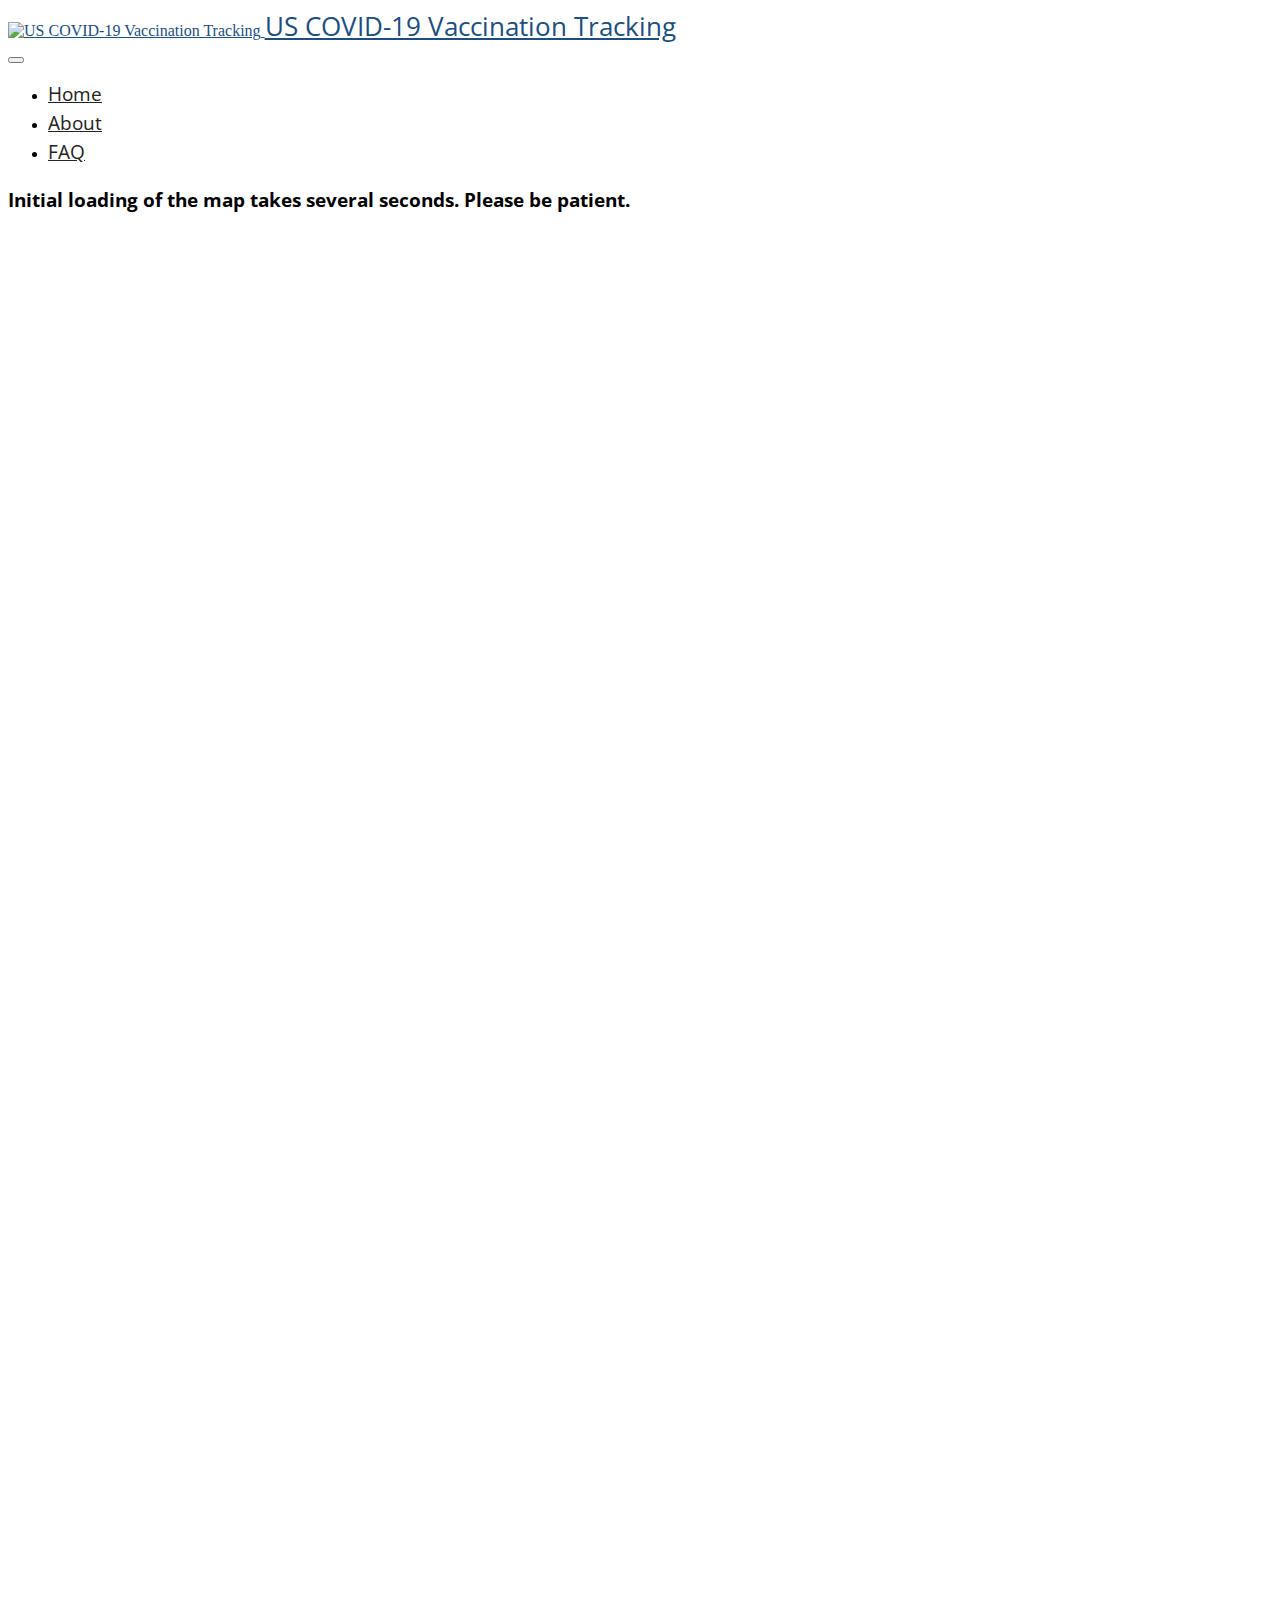
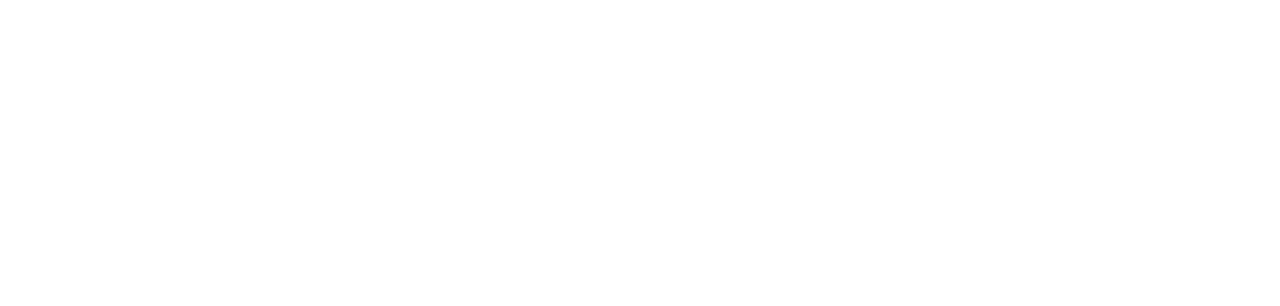
==== commit 1e757ec1: "Updated text" ====
--- a/index.html
+++ b/index.html
@@ -26,17 +26,17 @@
 </head>
 <body>
   
-  <section class="menu menu2 cid-slTCuSpIMN" once="menu" id="menu2-1">
+  <section class="menu menu2 cid-smbhnfdRxJ" once="menu" id="menu2-i">
     
     <nav class="navbar navbar-dropdown navbar-fixed-top navbar-expand-lg">
         <div class="container-fluid">
             <div class="navbar-brand">
                 <span class="navbar-logo">
-                    <a href="index.html">
+                    <a href="http://www.vaccinetracking.us/">
                         <img src="assets/images/slide1-96x96.png" alt="US COVID-19 Vaccination Tracking" style="height: 3rem;">
                     </a>
                 </span>
-                <span class="navbar-caption-wrap"><a class="navbar-caption text-primary display-5" href="#">US COVID-19 Vaccination Tracking</a></span>
+                <span class="navbar-caption-wrap"><a class="navbar-caption text-primary display-5" href="http://www.vaccinetracking.us/">US COVID-19 Vaccination Tracking</a></span>
             </div>
             <button class="navbar-toggler" type="button" data-toggle="collapse" data-target="#navbarSupportedContent" aria-controls="navbarNavAltMarkup" aria-expanded="false" aria-label="Toggle navigation">
                 <div class="hamburger">
@@ -47,7 +47,8 @@
                 </div>
             </button>
             <div class="collapse navbar-collapse" id="navbarSupportedContent">
-                <ul class="navbar-nav nav-dropdown nav-right" data-app-modern-menu="true"><li class="nav-item"><a class="nav-link link text-black text-primary display-7" href="about.html">
+                <ul class="navbar-nav nav-dropdown nav-right" data-app-modern-menu="true"><li class="nav-item"><a class="nav-link link text-black text-primary display-7" href="http://www.vaccinetracking.us/">
+                            Home</a></li><li class="nav-item"><a class="nav-link link text-black text-primary display-7" href="about.html">
                             About</a></li>
                     <li class="nav-item"><a class="nav-link link text-black text-primary display-7" href="faq.html">
                             FAQ</a></li></ul>
@@ -56,6 +57,20 @@
             </div>
         </div>
     </nav>
+</section>
+
+<section class="content5 cid-smsGcQAIBY" id="content5-j">
+    
+    <div class="container">
+        <div class="row justify-content-center">
+            <div class="col-md-12 col-lg-10">
+                
+                
+                <p class="mbr-text mbr-fonts-style display-7"><strong>
+                    Initial loading of the map takes several seconds. Please be patient.</strong></p>
+            </div>
+        </div>
+    </div>
 </section>
 
 <div id="custom-html-3"><!-- Type valid HTML here -->
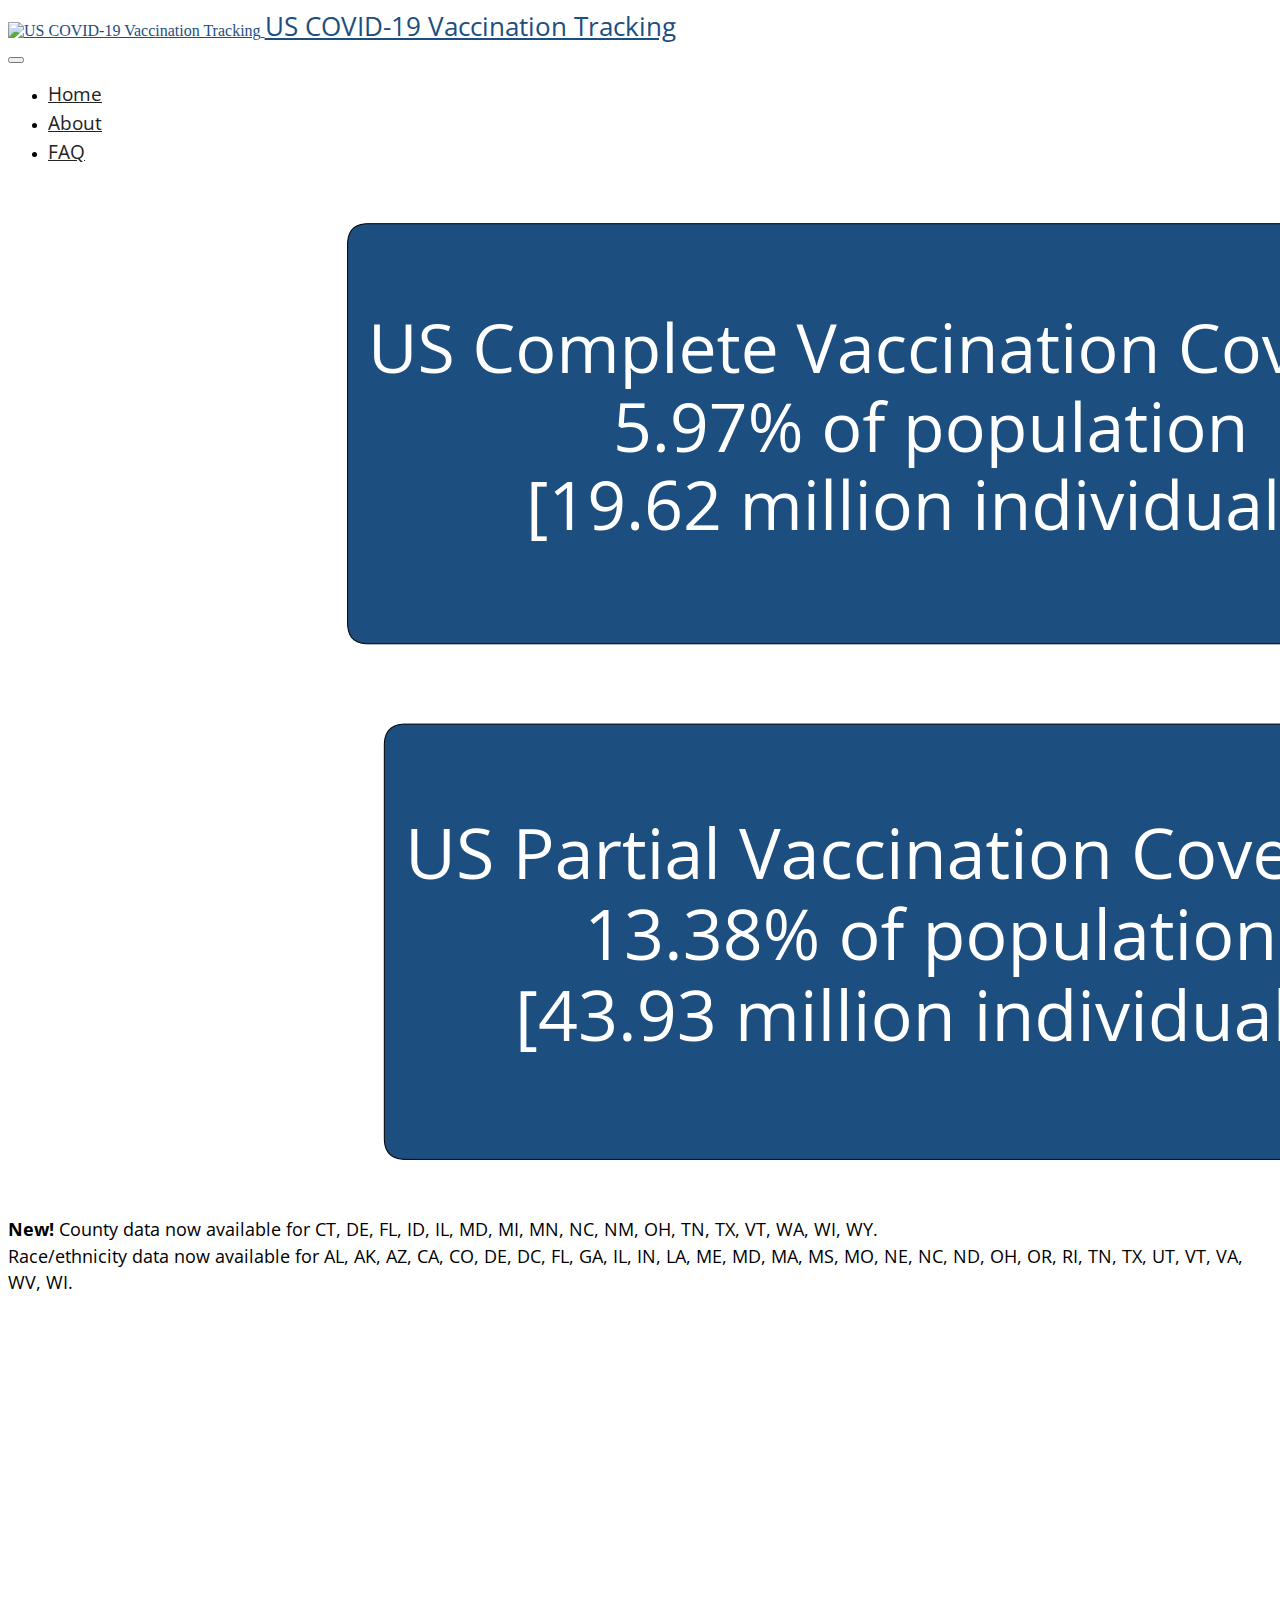
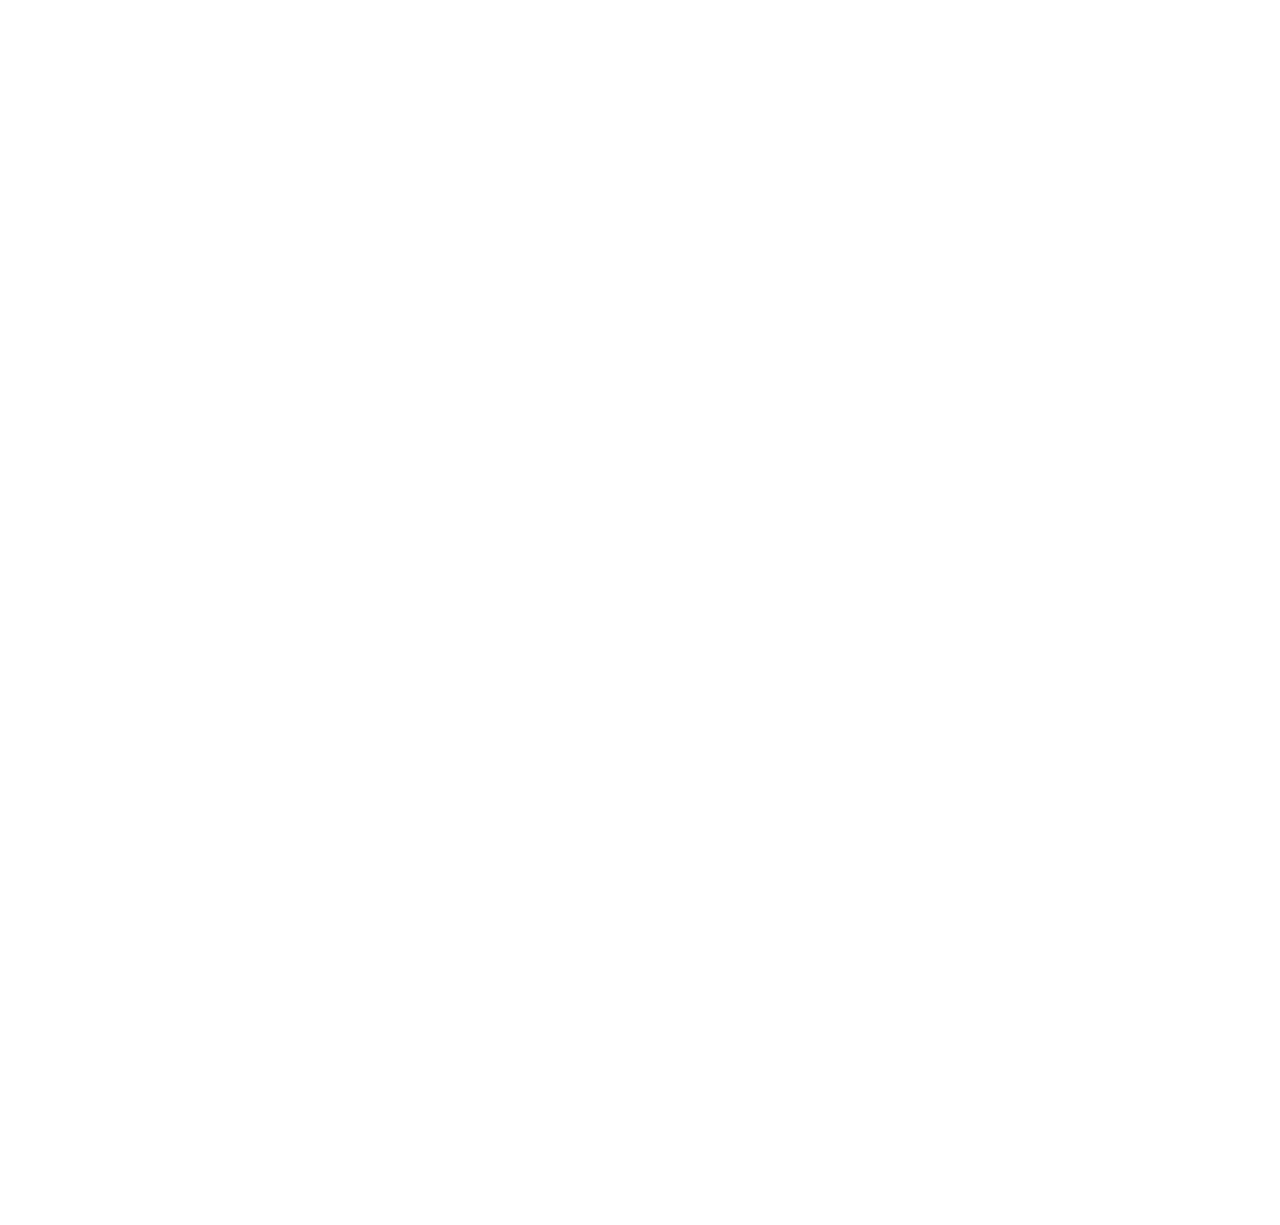
==== commit b6d73e20: "Edited county data state list" ====
--- a/index.html
+++ b/index.html
@@ -21,7 +21,15 @@
   <link rel="preload" as="style" href="assets/mobirise/css/mbr-additional.css"><link rel="stylesheet" href="assets/mobirise/css/mbr-additional.css" type="text/css">
   
   
-  
+  <!-- Global site tag (gtag.js) - Google Analytics -->
+<script async src="https://www.googletagmanager.com/gtag/js?id=G-MSB0ES2MV7"></script>
+<script>
+  window.dataLayer = window.dataLayer || [];
+  function gtag(){dataLayer.push(arguments);}
+  gtag('js', new Date());
+
+  gtag('config', 'G-MSB0ES2MV7');
+</script>
   
 </head>
 <body>
@@ -59,25 +67,44 @@
     </nav>
 </section>
 
-<section class="content5 cid-smsGcQAIBY" id="content5-j">
+<section class="image4 cid-smvGRwp5lN" id="image4-m">
+    
+
+    
+
+    <div class="container">
+        <div class="row">
+            <div class="col-12 col-lg-6">
+                <div class="image-wrapper">
+                    <img src="assets/images/complete-1076x269.png" alt="Complete">
+                    
+                </div>
+            </div>
+            <div class="col-12 col-lg-6">
+                <div class="image-wrapper">
+                    <img src="assets/images/partial-1076x269.png" alt="Partial">
+                    
+                </div>
+            </div>
+        </div>
+    </div>
+</section>
+
+<section class="content5 cid-smtKoksNlD" id="content5-k">
     
     <div class="container">
         <div class="row justify-content-center">
             <div class="col-md-12 col-lg-10">
                 
                 
-                <p class="mbr-text mbr-fonts-style display-7"><strong>
-                    Initial loading of the map takes several seconds. Please be patient.</strong></p>
+                <p class="mbr-text mbr-fonts-style display-4"><strong>New!</strong>&nbsp;County data now available for CT, DE, FL, ID, IL, MD, MI, MN, NC, NM, OH, TN, TX, VT, WA, WI, WY.<br> Race/ethnicity data now available for AL, AK, AZ, CA, CO, DE, DC, FL, GA, IL, IN, LA, ME, MD, MA, MS, MO, NE, NC, ND, OH, OR, RI, TN, TX, UT, VT, VA, WV, WI.<br></p>
             </div>
         </div>
     </div>
 </section>
 
 <div id="custom-html-3"><!-- Type valid HTML here -->
-
-<div>
-<iframe src="https://covid19-surveillance-dashboard.herokuapp.com/" height="1500" width="100%" frameborder="0"></iframe>
-</div></div>
+<iframe src="https://covid19-surveillance-dashboard.herokuapp.com/" height="1500" width="100%" frameborder="0"></iframe></div>
 
 
 <script src="assets/web/assets/jquery/jquery.min.js"></script>
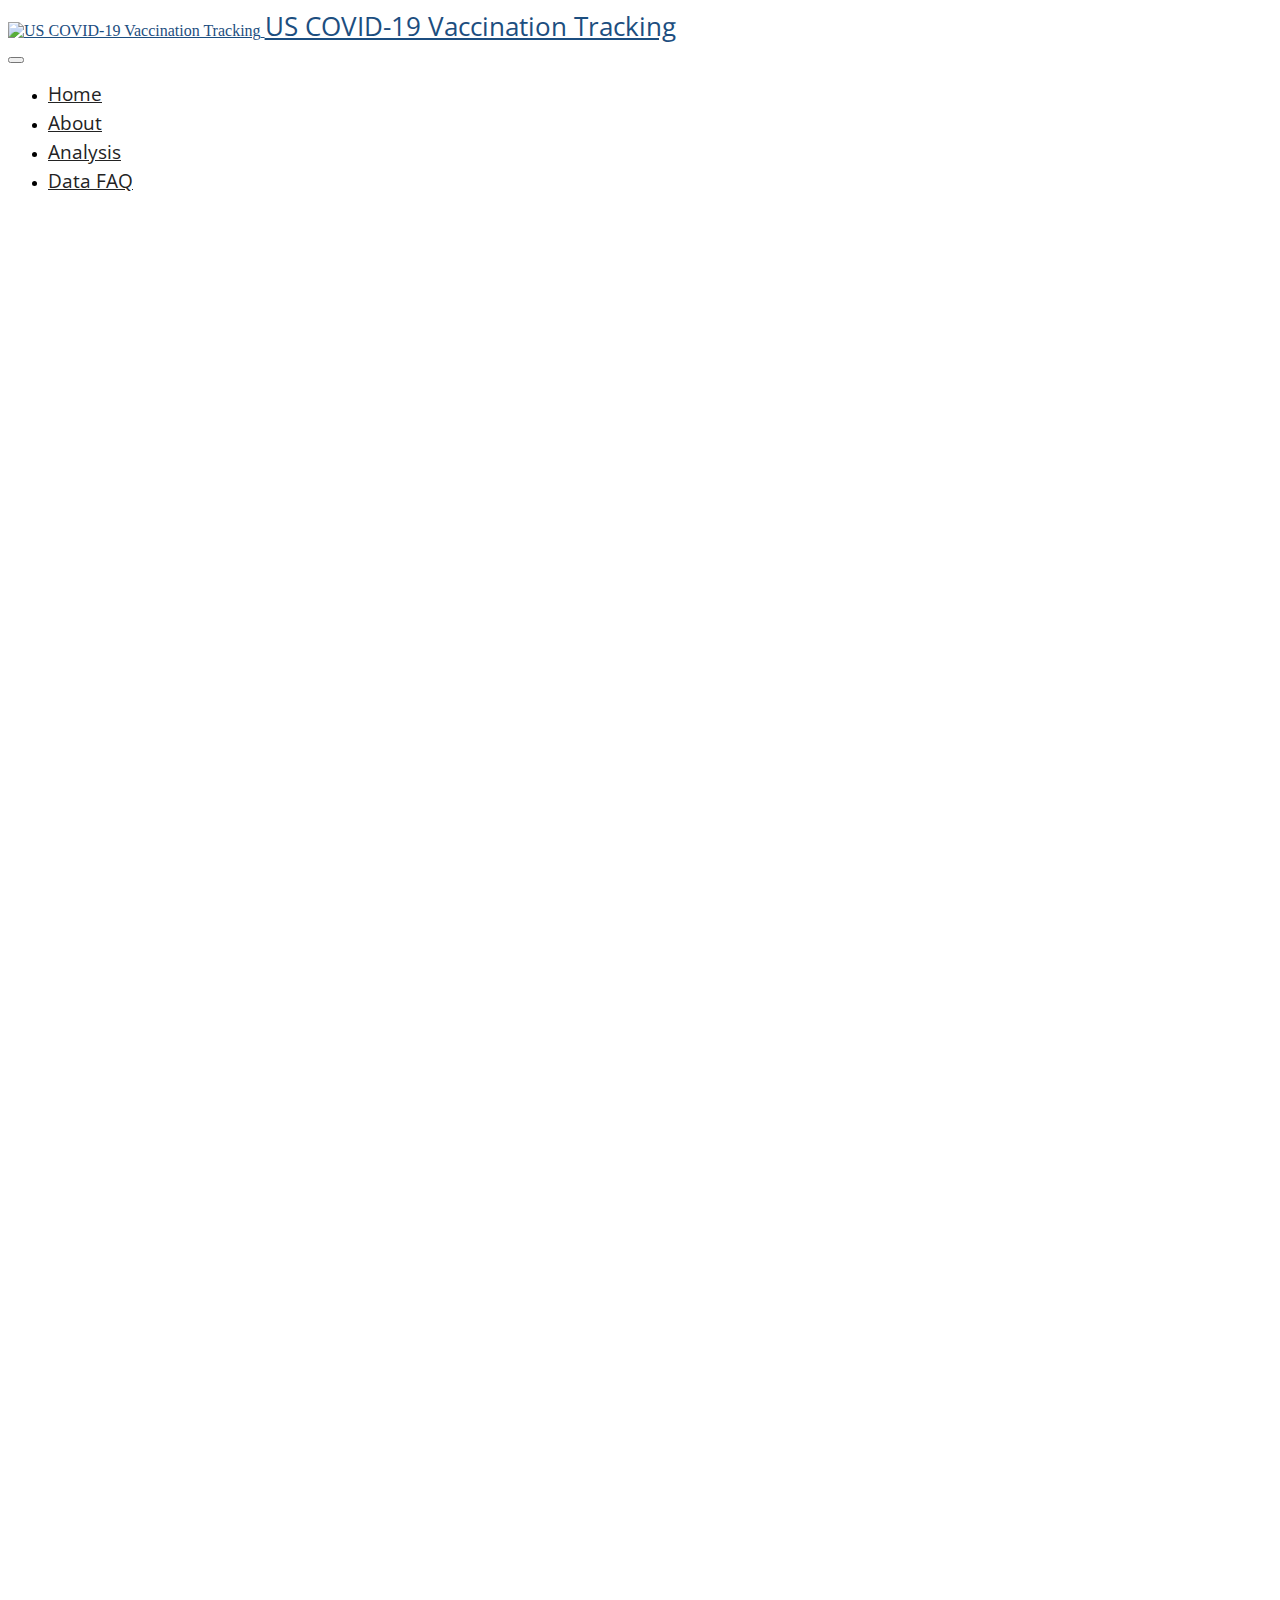
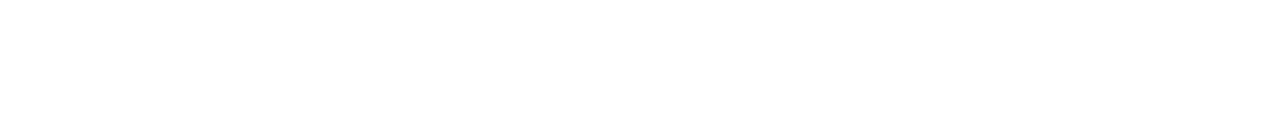
==== commit 8fa05a9f: "Updated team page, added analysis page" ====
--- a/index.html
+++ b/index.html
@@ -11,6 +11,7 @@
   
   
   <title>Home</title>
+  <link rel="stylesheet" href="assets/web/assets/mobirise-icons2/mobirise2.css">
   <link rel="stylesheet" href="assets/tether/tether.min.css">
   <link rel="stylesheet" href="assets/bootstrap/css/bootstrap.min.css">
   <link rel="stylesheet" href="assets/bootstrap/css/bootstrap-grid.min.css">
@@ -31,6 +32,7 @@
   gtag('config', 'G-MSB0ES2MV7');
 </script>
   
+
 </head>
 <body>
   
@@ -58,8 +60,8 @@
                 <ul class="navbar-nav nav-dropdown nav-right" data-app-modern-menu="true"><li class="nav-item"><a class="nav-link link text-black text-primary display-7" href="http://www.vaccinetracking.us/">
                             Home</a></li><li class="nav-item"><a class="nav-link link text-black text-primary display-7" href="about.html">
                             About</a></li>
-                    <li class="nav-item"><a class="nav-link link text-black text-primary display-7" href="faq.html">
-                            FAQ</a></li></ul>
+                    <li class="nav-item"><a class="nav-link link text-black text-primary display-7" href="anaalysis.html">
+                            Analysis</a></li><li class="nav-item"><a class="nav-link link text-black text-primary display-7" href="faq.html">Data FAQ</a></li></ul>
                 
                 
             </div>
@@ -67,37 +69,26 @@
     </nav>
 </section>
 
-<section class="image4 cid-smvGRwp5lN" id="image4-m">
-    
+<section class="features21 cid-sAxMs5tqgq" id="features22-y">
 
     
-
-    <div class="container">
-        <div class="row">
-            <div class="col-12 col-lg-6">
-                <div class="image-wrapper">
-                    <img src="assets/images/complete-1076x269.png" alt="Complete">
-                    
-                </div>
-            </div>
-            <div class="col-12 col-lg-6">
-                <div class="image-wrapper">
-                    <img src="assets/images/partial-1076x269.png" alt="Partial">
-                    
-                </div>
-            </div>
-        </div>
-    </div>
-</section>
-
-<section class="content5 cid-smtKoksNlD" id="content5-k">
     
     <div class="container">
         <div class="row justify-content-center">
-            <div class="col-md-12 col-lg-10">
+            <div class="col-12 col-md-8">
+                <div class="item mbr-flex">
+                    <div class="icon-box w-100">
+                        <span class="step-number mbr-fonts-style display-1"></span>
+                    </div>
+                    
+                </div>
                 
                 
-                <p class="mbr-text mbr-fonts-style display-4"><strong>New!</strong>&nbsp;County data now available for CT, DE, FL, ID, IL, MD, MI, MN, NC, NM, OH, TN, TX, VT, WA, WI, WY.<br> Race/ethnicity data now available for AL, AK, AZ, CA, CO, DE, DC, FL, GA, IL, IN, LA, ME, MD, MA, MS, MO, NE, NC, ND, OH, OR, RI, TN, TX, UT, VT, VA, WV, WI.<br></p>
+                
+                
+                
+                
+                
             </div>
         </div>
     </div>
@@ -119,5 +110,6 @@
   
   
   
+
 </body>
 </html>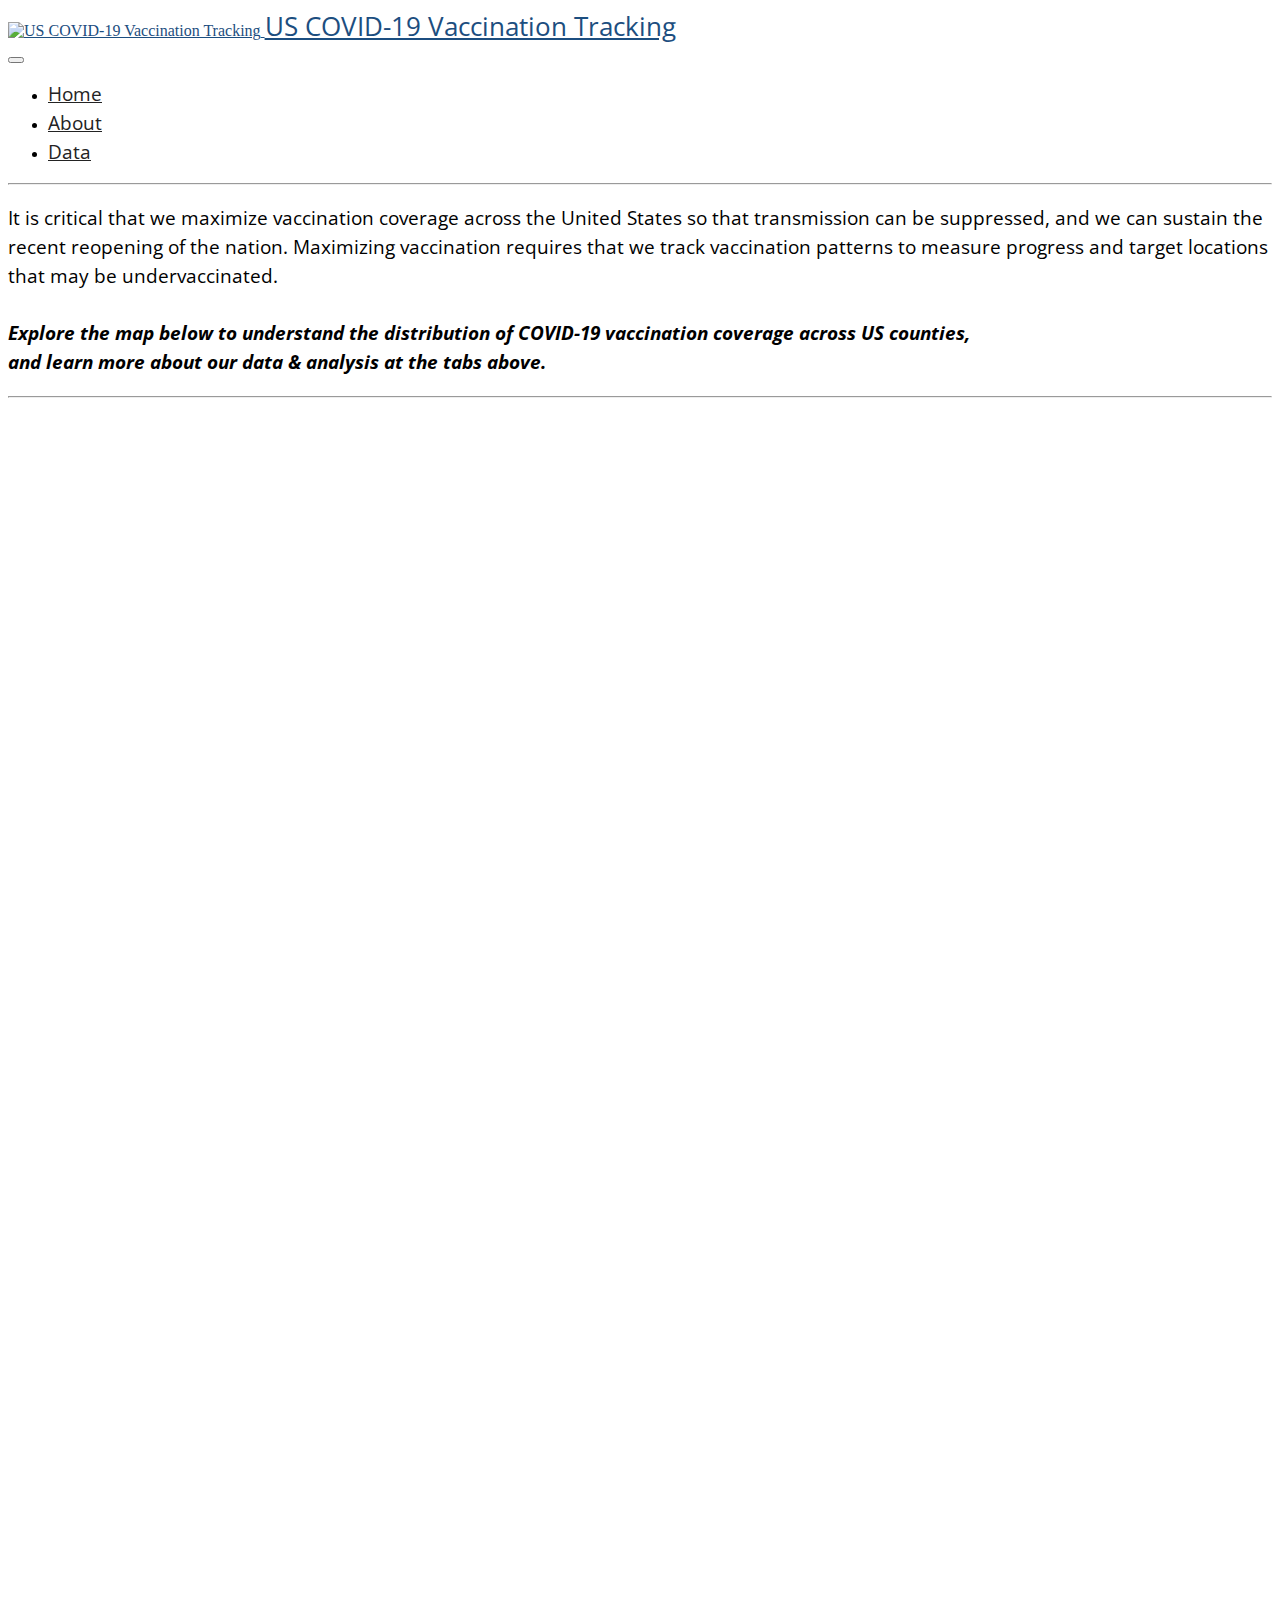
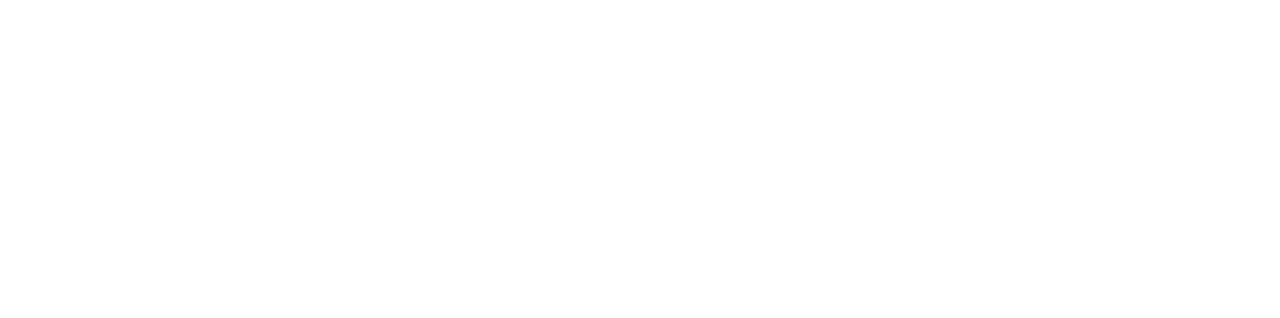
==== commit fc2780bd: "fixed menu link to data page" ====
--- a/index.html
+++ b/index.html
@@ -11,7 +11,6 @@
   
   
   <title>Home</title>
-  <link rel="stylesheet" href="assets/web/assets/mobirise-icons2/mobirise2.css">
   <link rel="stylesheet" href="assets/tether/tether.min.css">
   <link rel="stylesheet" href="assets/bootstrap/css/bootstrap.min.css">
   <link rel="stylesheet" href="assets/bootstrap/css/bootstrap-grid.min.css">
@@ -60,8 +59,7 @@
                 <ul class="navbar-nav nav-dropdown nav-right" data-app-modern-menu="true"><li class="nav-item"><a class="nav-link link text-black text-primary display-7" href="http://www.vaccinetracking.us/">
                             Home</a></li><li class="nav-item"><a class="nav-link link text-black text-primary display-7" href="about.html">
                             About</a></li>
-                    <li class="nav-item"><a class="nav-link link text-black text-primary display-7" href="anaalysis.html">
-                            Analysis</a></li><li class="nav-item"><a class="nav-link link text-black text-primary display-7" href="faq.html">Data FAQ</a></li></ul>
+                    <li class="nav-item"><a class="nav-link link text-black text-primary display-7" href="data.html">Data</a></li></ul>
                 
                 
             </div>
@@ -69,26 +67,14 @@
     </nav>
 </section>
 
-<section class="features21 cid-sAxMs5tqgq" id="features22-y">
-
-    
+<section class="content6 cid-sCxzwIjBj5" id="content6-18">
     
     <div class="container">
         <div class="row justify-content-center">
-            <div class="col-12 col-md-8">
-                <div class="item mbr-flex">
-                    <div class="icon-box w-100">
-                        <span class="step-number mbr-fonts-style display-1"></span>
-                    </div>
-                    
-                </div>
-                
-                
-                
-                
-                
-                
-                
+            <div class="col-md-12 col-lg-10">
+                <hr class="line">
+                <p class="mbr-text align-center mbr-fonts-style my-4 display-7">It is critical that we maximize vaccination coverage across the United States so that transmission can be suppressed, and we can sustain the recent reopening of the nation. Maximizing vaccination requires that we track  vaccination patterns to measure progress and target locations that may be undervaccinated.<br><br><strong><em>Explore the map below to understand the distribution of COVID-19 vaccination coverage across US counties, </em></strong><br><strong><em>and learn more about our data &amp; analysis at the tabs above.</em></strong><br></p>
+                <hr class="line">
             </div>
         </div>
     </div>
